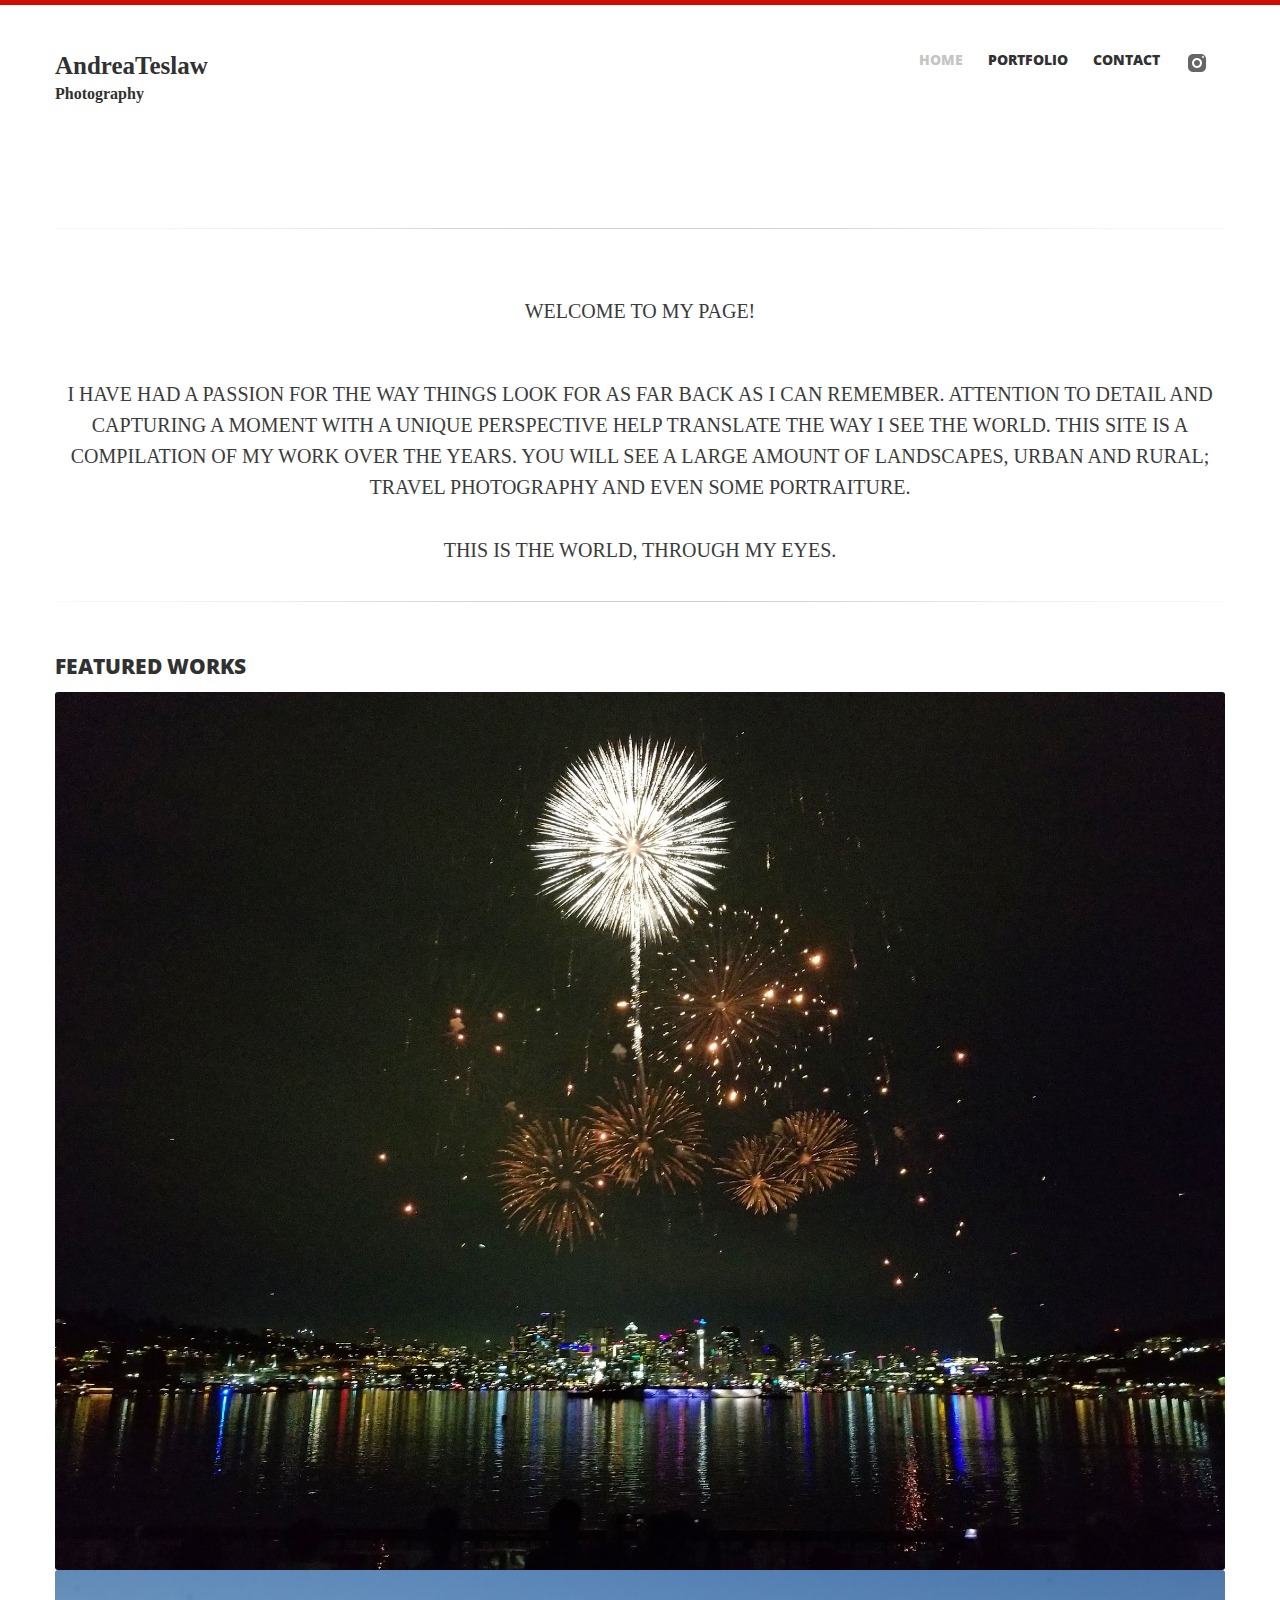
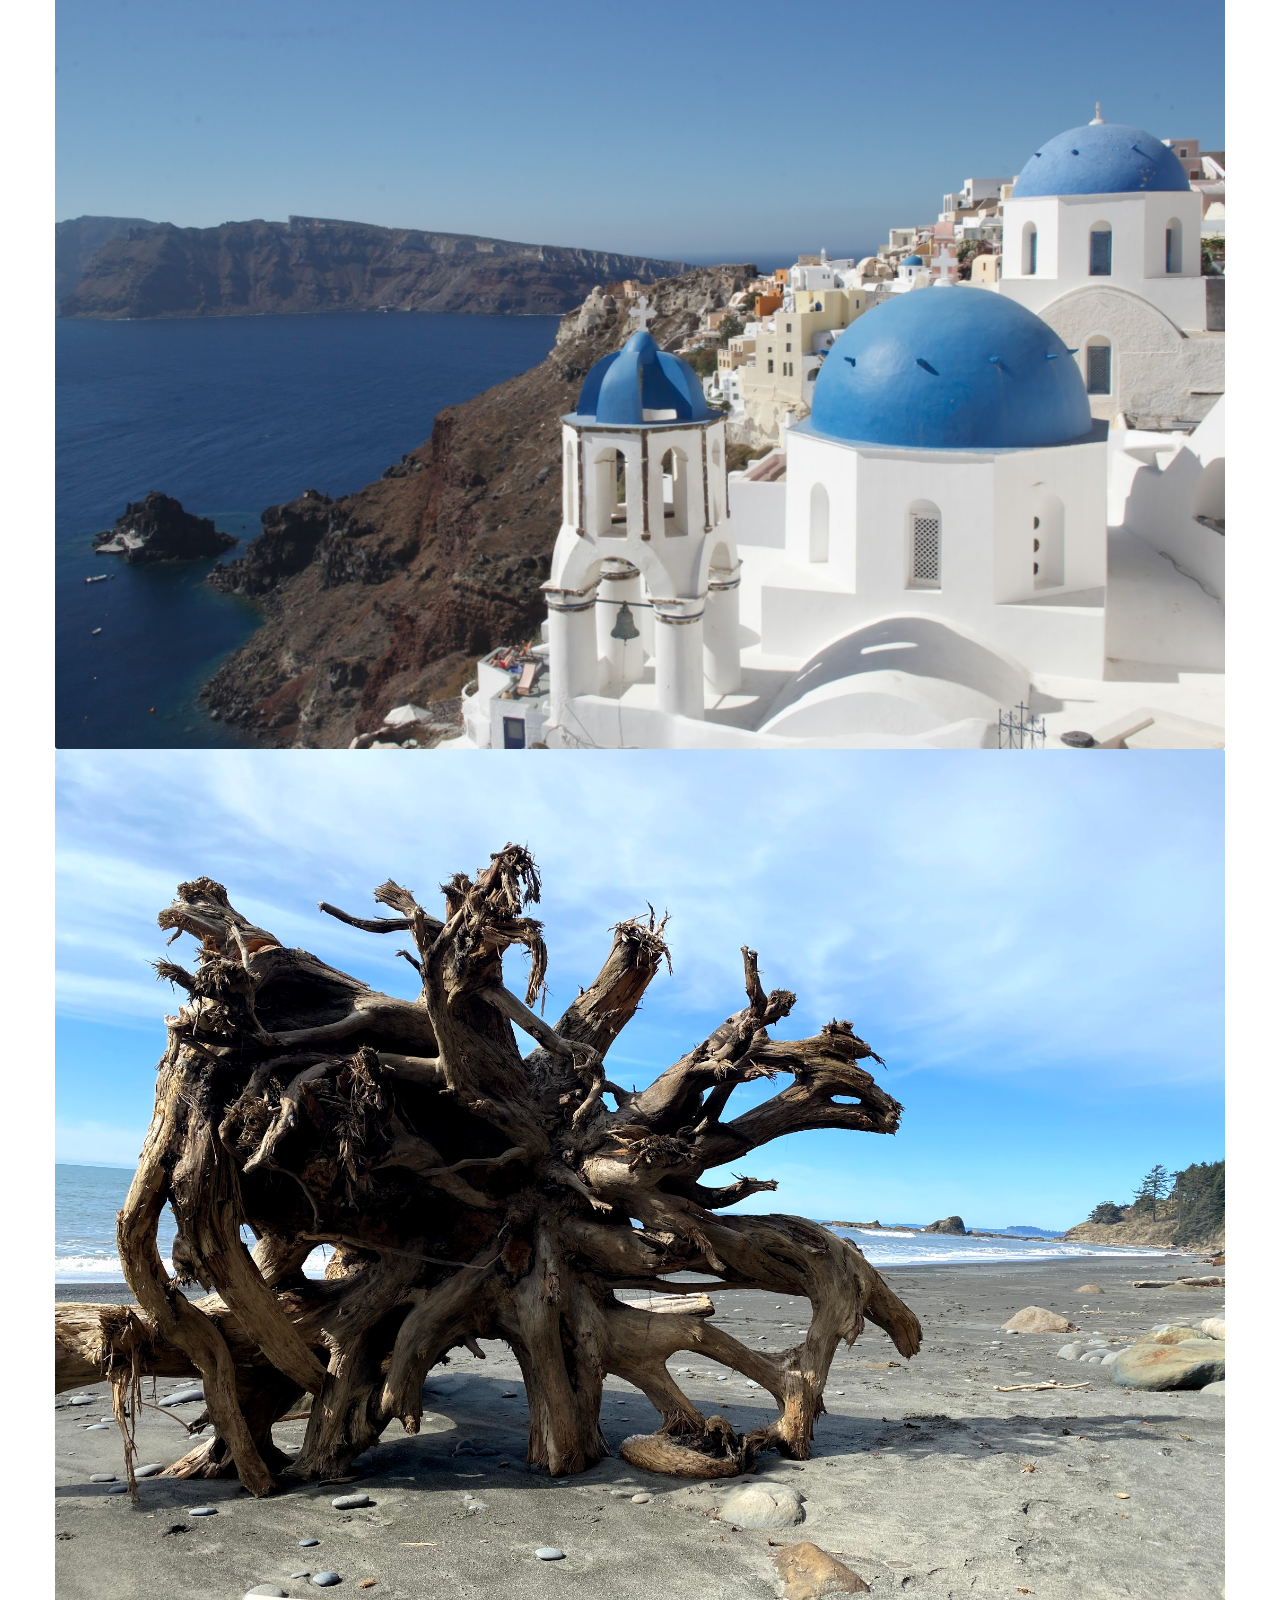
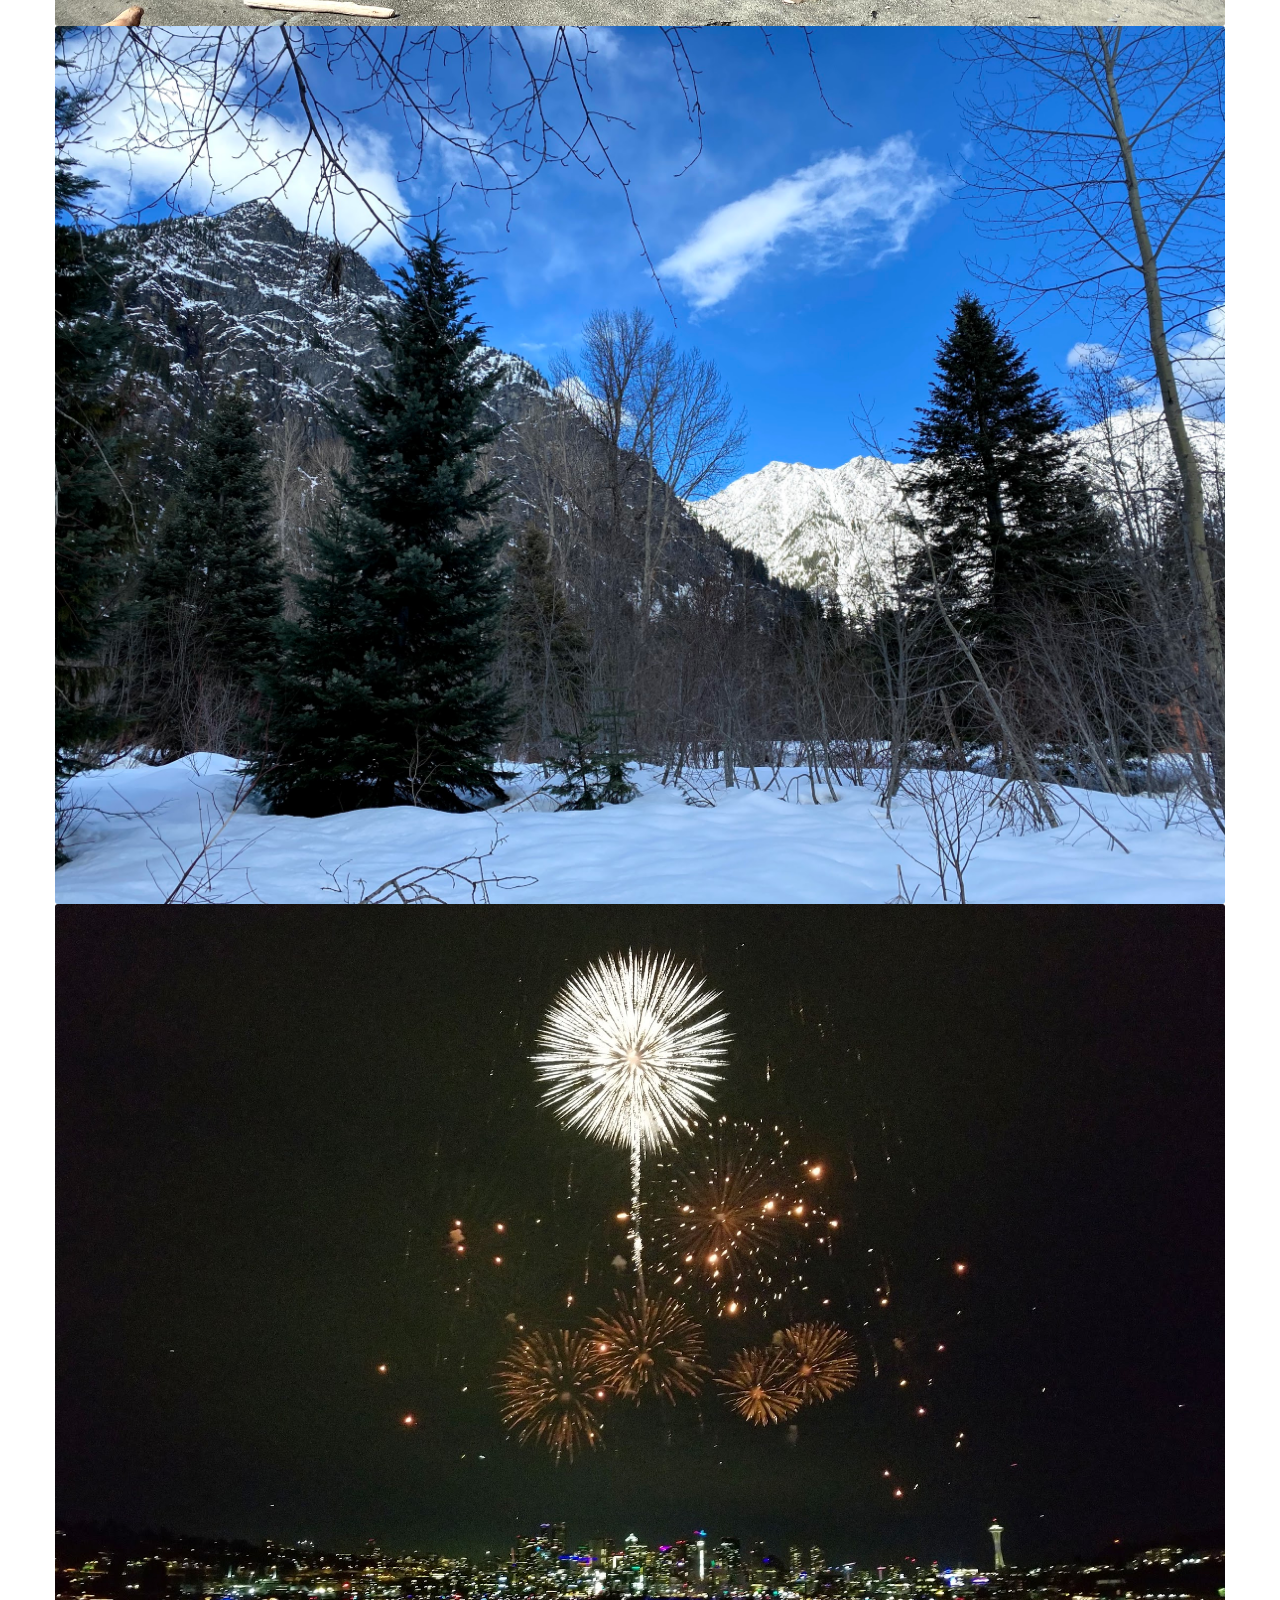
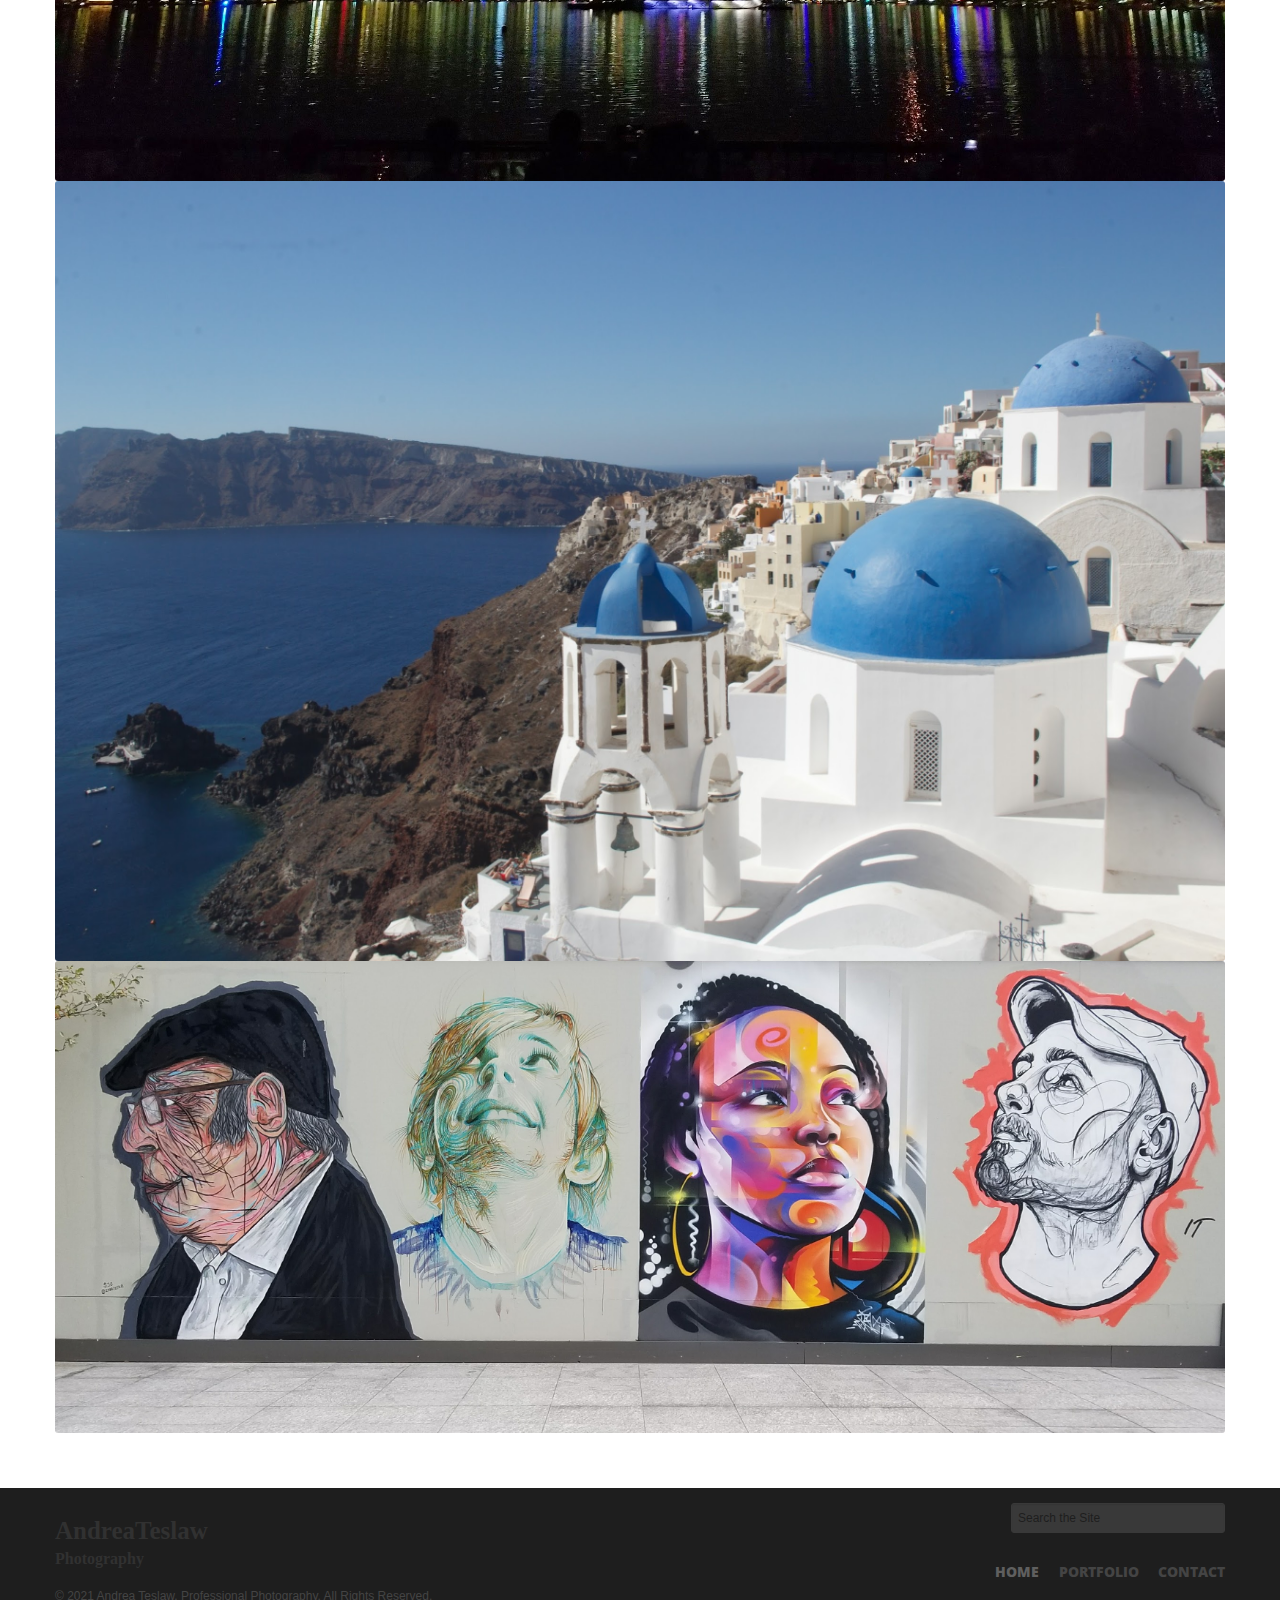
==== index.html @ 2e960d83 "first commit with code" ====
<!DOCTYPE html>
<html lang="en">
<head>
<meta charset="utf-8">
<title>AndreaTeslaw | professional photography</title>
<meta name="viewport" content="width=device-width, initial-scale=1.0">
<meta name="description" content="">
<meta name="author" content="">

<link href='http://fonts.googleapis.com/css?family=Open+Sans:400,600,700,800' rel='stylesheet' type='text/css'>

<link href="css/prettyPhoto.css" rel="stylesheet" type="text/css" />
<link rel="stylesheet" id="camera-css"  href="css/camera.css" type="text/css" media="all">
<link href="css/bootstrap.css" rel="stylesheet">
<link href="css/theme.css" rel="stylesheet">
<link rel="stylesheet" type="text/css" href="css/skins/tango/skin.css" />
<link href="css/bootstrap-responsive.css" rel="stylesheet">
</head>
<body>
	<!--header-->
    <div class="header">
    	<div class="wrap">
        	<div class="navbar navbar_ clearfix">
            	<div class="container">
                    <div class="row">
                        <div class="span4">
                        <div class="name"><a href="index.html"></a><h1>AndreaTeslaw</h1><h4>Photography</h4></div>                        
                        </div>
                        <div class="span8">
                            <div class="clear"></div>
                            <nav id="main_menu">
                                <div class="menu_wrap">
                                    <ul class="nav sf-menu">
                                            <li class="current"><a href="index.html">Home</a></li>
                                            <li><a href="portfolio.html">Portfolio</a></li>
                                            <li><a href="contact.html">Contact</a></li>
                                            <li><a href="https://www.instagram.com/amtezdre/" class="instagram"></a></li>
                                    </ul>
                                </div>
                            </nav>                            
                        </div>
                    </div>                
                </div>
            </div>
        </div>    
    </div>
    <!--//header-->    
    
    <!--page_container-->
    <div class="page_container">
        <!--slider-->
        <div id="main_slider">
            <div class="camera_wrap" id="camera_wrap_1">
                <div data-src="img/slider/bday-cabin-river.png"></div>
                <div data-src="img/slider/river-by-river.png"></div>
                <div data-src="img/slider/ruby-beach.jpeg"></div>  
                <div data-src="img/slider/mountain.jpeg"></div>
                <div data-src="img/slider/watersplash.jpeg"></div>                                      
            </div><!-- #camera_wrap_1 -->
            <div class="clear"></div>	
        </div>        
        <!--//slider-->
        
        <!--Welcome-->
        <div class="wrap block">
            <div class="container welcome_block">
            	<div class="welcome_line welcome_t"></div>
            	<span>Welcome to my page!</span><br><span>I have had a passion for the way things look for as far back as I can remember.
                Attention to detail and capturing a moment with a unique perspective help translate the way I see the world. 
                This site is a compilation of my work over the years.  
                You will see a large amount of landscapes, urban and rural; travel photography and even some portraiture.</span> <span>This is the world, through my eyes.</span>
                <div class="welcome_line welcome_b"></div>
            </div>
        </div>
        <!--//Welcome-->         
        
        <!--featured works-->
        <div class="wrap block carousel_block">
            <div class="container">
            	<h2 class="upper">featured works</h2>
            	<div class="row">
                    <div class="span12">
                        <ul id="mycarousel" class="jcarousel-skin-tango">
                            <li>
                            	<div class="hover_img">
                                	<a href="img/featured_works/4th.jpg" rel="prettyPhoto[portfolio1]"><img src="img/featured_works/4th.jpg" alt="" /><span class="portfolio_zoom1"></span></a>                                    
                                </div>
                            </li>
                            <li>
                            	<div class="hover_img">
                                	<a href="img/featured_works/greece.jpg" rel="prettyPhoto[portfolio1]"><img src="img/featured_works/greece.jpg" alt="" /><span class="portfolio_zoom1"></span></a>                                    
                                </div>
                            </li>
                            <li>
                                <div class="hover_img">
                                	<a href="img/featured_works/tree.jpg" rel="prettyPhoto[portfolio1]"><img src="img/featured_works/tree.jpg" alt="" /><span class="portfolio_zoom1"></span></a>                                    
                                </div>
                            </li> 
                            <li>
                                <div class="hover_img">
                                	<a href="img/featured_works/winter-cabin.jpg" rel="prettyPhoto[portfolio1]"><img src="img/featured_works/winter-cabin.jpg" alt="" /><span class="portfolio_zoom1"></span></a>                                    
                                </div>
                            </li>
                            <li>
                            	<div class="hover_img">
                                	<a href="img/featured_works/4th.jpg" rel="prettyPhoto[portfolio1]"><img src="img/featured_works/4th.jpg" alt="" /><span class="portfolio_zoom1"></span></a>                                    
                                </div>
                            </li>
                            <li>
                            	<div class="hover_img">
                                	<a href="img/featured_works/greece.jpg" rel="prettyPhoto[portfolio1]"><img src="img/featured_works/greece.jpg" alt="" /><span class="portfolio_zoom1"></span></a>                                    
                                </div>
                            </li> 
                            <li>
                            	<div class="hover_img">
                                	<a href="img/featured_works/streetart1.jpeg" rel="prettyPhoto[portfolio1]"><img src="img/featured_works/streetart1.jpeg" alt="" /><span class="portfolio_zoom1"></span></a>                                    
                                </div>
                            </li>                                                      
                        </ul>                         
                    </div>                
                </div>                
            </div>
        </div>        
        <!--//featured works-->
        
    </div>
    <!--//page_container-->
    
    <!--footer-->
        <div class="footer_bottom">
            <div class="wrap">
            	<div class="container">
                	<div class="row">
                		<div class="span5">
                        	<div class="name"><a href="index.html"><img src="#" alt="" /></a><h1>AndreaTeslaw</h1><h4>Photography</h4></div>    
                        	<div class="copyright">&copy; 2021 Andrea Teslaw. Professional Photography. All Rights Reserved.</div>                        
                        </div>
                        <div class="span7">
                        	<div class="foot_right_block">
                            	<div class="fright">
                                	<form action="#" method="post">
                                        <input class="inp_search" name="name" type="text" value="Search the Site" onfocus="if (this.value == 'Search the Site') this.value = '';" onblur="if (this.value == '') this.value = 'Search the Site';" />                                        
                                    </form>
                                </div>
                                <div class="follow_us">
                                	<ul>
                                        <li><a href="https://www.instagram.com/amtezdre/" class="instagram"></a></li>
                                    </ul>
                                </div>
                                <div class="clear"></div>
                            
                            	<div class="clear"></div>
                            	<div class="foot_menu">
                            		<ul>
                                        <li><a href="index.html" class="current">Home</a></li>
                                        <li><a href="#portfolio.html">Portfolio</a></li>
                                        <li><a href="contact.html">Contact</a></li>
                                    </ul>
                            	</div>
                            </div>                            
                        </div>
                    </div>	
                </div>
            </div>
        </div>
    <!--//footer-->    

	<script src="http://ajax.googleapis.com/ajax/libs/jquery/1.8.2/jquery.min.js"></script>
    <script type="text/javascript" src="js/jquery.easing.1.3.js"></script>
    <script type="text/javascript" src="js/jquery.mobile.customized.min.js"></script>
    <script type="text/javascript" src="js/camera.js"></script>
    <script src="js/bootstrap.js"></script>
    <script src="js/superfish.js"></script>
    <script type="text/javascript" src="js/jquery.prettyPhoto.js"></script>
    <script type="text/javascript" src="js/jquery.jcarousel.js"></script>
    <script type="text/javascript" src="js/myscript.js"></script>
    <script type="text/javascript">
		$(document).ready(function(){	
			//Slider
			$('#camera_wrap_1').camera();
			
			//Featured works
			$('#mycarousel').jcarousel();													
		});		
	</script>
</body>
</html>
---- css/prettyPhoto.css ----
div.pp_default .pp_top,div.pp_default .pp_top .pp_middle,div.pp_default .pp_top .pp_left,div.pp_default .pp_top .pp_right,div.pp_default .pp_bottom,div.pp_default .pp_bottom .pp_left,div.pp_default .pp_bottom .pp_middle,div.pp_default .pp_bottom .pp_right{height:13px}
div.pp_default .pp_top .pp_left{background:url(../img/prettyPhoto/default/sprite.png) -78px -93px no-repeat}
div.pp_default .pp_top .pp_middle{background:url(../img/prettyPhoto/default/sprite_x.png) top left repeat-x}
div.pp_default .pp_top .pp_right{background:url(../img/prettyPhoto/default/sprite.png) -112px -93px no-repeat}
div.pp_default .pp_content .ppt{color:#f8f8f8}
div.pp_default .pp_content_container .pp_left{background:url(../img/prettyPhoto/default/sprite_y.png) -7px 0 repeat-y;padding-left:13px}
div.pp_default .pp_content_container .pp_right{background:url(../img/prettyPhoto/default/sprite_y.png) top right repeat-y;padding-right:13px}
div.pp_default .pp_next:hover{background:url(../img/prettyPhoto/default/sprite_next.png) center right no-repeat;cursor:pointer}
div.pp_default .pp_previous:hover{background:url(../img/prettyPhoto/default/sprite_prev.png) center left no-repeat;cursor:pointer}
div.pp_default .pp_expand{background:url(../img/prettyPhoto/default/sprite.png) 0 -29px no-repeat;cursor:pointer;width:28px;height:28px}
div.pp_default .pp_expand:hover{background:url(../img/prettyPhoto/default/sprite.png) 0 -56px no-repeat;cursor:pointer}
div.pp_default .pp_contract{background:url(../img/prettyPhoto/default/sprite.png) 0 -84px no-repeat;cursor:pointer;width:28px;height:28px}
div.pp_default .pp_contract:hover{background:url(../img/prettyPhoto/default/sprite.png) 0 -113px no-repeat;cursor:pointer}
div.pp_default .pp_close{width:30px;height:30px;background:url(../img/prettyPhoto/default/sprite.png) 2px 1px no-repeat;cursor:pointer}
div.pp_default .pp_gallery ul li a{background:url(../img/prettyPhoto/default/default_thumb.png) center center #f8f8f8;border:1px solid #aaa}
/* div.pp_default .pp_social{margin-top:7px} */
div.pp_default .pp_gallery a.pp_arrow_previous,div.pp_default .pp_gallery a.pp_arrow_next{position:static;left:auto}
div.pp_default .pp_nav .pp_play,div.pp_default .pp_nav .pp_pause{background:url(../img/prettyPhoto/default/sprite.png) -51px 1px no-repeat;height:30px;width:30px}
div.pp_default .pp_nav .pp_pause{background-position:-51px -29px}
div.pp_default a.pp_arrow_previous,div.pp_default a.pp_arrow_next{background:url(../img/prettyPhoto/default/sprite.png) -31px -3px no-repeat;height:20px;width:20px;margin:4px 0 0}
div.pp_default a.pp_arrow_next{left:52px;background-position:-82px -3px}
div.pp_default .pp_content_container .pp_details{margin-top:5px}
div.pp_default .pp_nav{clear:none;height:30px;width:110px;position:relative}
div.pp_default .pp_nav .currentTextHolder{font-family:Georgia;font-style:italic;color:#999;font-size:11px;left:75px;line-height:25px;position:absolute;top:2px;margin:0;padding:0 0 0 10px}
div.pp_default .pp_close:hover,div.pp_default .pp_nav .pp_play:hover,div.pp_default .pp_nav .pp_pause:hover,div.pp_default .pp_arrow_next:hover,div.pp_default .pp_arrow_previous:hover{opacity:0.7}
div.pp_default .pp_description{font-size:11px;font-weight:700;line-height:14px;margin:5px 50px 5px 0}
div.pp_default .pp_bottom .pp_left{background:url(../img/prettyPhoto/default/sprite.png) -78px -127px no-repeat}
div.pp_default .pp_bottom .pp_middle{background:url(../img/prettyPhoto/default/sprite_x.png) bottom left repeat-x}
div.pp_default .pp_bottom .pp_right{background:url(../img/prettyPhoto/default/sprite.png) -112px -127px no-repeat}
div.pp_default .pp_loaderIcon{background:url(../img/prettyPhoto/default/loader.gif) center center no-repeat}
div.light_rounded .pp_top .pp_left{background:url(../img/prettyPhoto/light_rounded/sprite.png) -88px -53px no-repeat}
div.light_rounded .pp_top .pp_right{background:url(../img/prettyPhoto/light_rounded/sprite.png) -110px -53px no-repeat}
div.light_rounded .pp_next:hover{background:url(../img/prettyPhoto/light_rounded/btnNext.png) center right no-repeat;cursor:pointer}
div.light_rounded .pp_previous:hover{background:url(../img/prettyPhoto/light_rounded/btnPrevious.png) center left no-repeat;cursor:pointer}
div.light_rounded .pp_expand{background:url(../img/prettyPhoto/light_rounded/sprite.png) -31px -26px no-repeat;cursor:pointer}
div.light_rounded .pp_expand:hover{background:url(../img/prettyPhoto/light_rounded/sprite.png) -31px -47px no-repeat;cursor:pointer}
div.light_rounded .pp_contract{background:url(../img/prettyPhoto/light_rounded/sprite.png) 0 -26px no-repeat;cursor:pointer}
div.light_rounded .pp_contract:hover{background:url(../img/prettyPhoto/light_rounded/sprite.png) 0 -47px no-repeat;cursor:pointer}
div.light_rounded .pp_close{width:75px;height:22px;background:url(../img/prettyPhoto/light_rounded/sprite.png) -1px -1px no-repeat;cursor:pointer}
div.light_rounded .pp_nav .pp_play{background:url(../img/prettyPhoto/light_rounded/sprite.png) -1px -100px no-repeat;height:15px;width:14px}
div.light_rounded .pp_nav .pp_pause{background:url(../img/prettyPhoto/light_rounded/sprite.png) -24px -100px no-repeat;height:15px;width:14px}
div.light_rounded .pp_arrow_previous{background:url(../img/prettyPhoto/light_rounded/sprite.png) 0 -71px no-repeat}
div.light_rounded .pp_arrow_next{background:url(../img/prettyPhoto/light_rounded/sprite.png) -22px -71px no-repeat}
div.light_rounded .pp_bottom .pp_left{background:url(../img/prettyPhoto/light_rounded/sprite.png) -88px -80px no-repeat}
div.light_rounded .pp_bottom .pp_right{background:url(../img/prettyPhoto/light_rounded/sprite.png) -110px -80px no-repeat}
div.dark_rounded .pp_top .pp_left{background:url(../img/prettyPhoto/dark_rounded/sprite.png) -88px -53px no-repeat}
div.dark_rounded .pp_top .pp_right{background:url(../img/prettyPhoto/dark_rounded/sprite.png) -110px -53px no-repeat}
div.dark_rounded .pp_content_container .pp_left{background:url(../img/prettyPhoto/dark_rounded/contentPattern.png) top left repeat-y}
div.dark_rounded .pp_content_container .pp_right{background:url(../img/prettyPhoto/dark_rounded/contentPattern.png) top right repeat-y}
div.dark_rounded .pp_next:hover{background:url(../img/prettyPhoto/dark_rounded/btnNext.png) center right no-repeat;cursor:pointer}
div.dark_rounded .pp_previous:hover{background:url(../img/prettyPhoto/dark_rounded/btnPrevious.png) center left no-repeat;cursor:pointer}
div.dark_rounded .pp_expand{background:url(../img/prettyPhoto/dark_rounded/sprite.png) -31px -26px no-repeat;cursor:pointer}
div.dark_rounded .pp_expand:hover{background:url(../img/prettyPhoto/dark_rounded/sprite.png) -31px -47px no-repeat;cursor:pointer}
div.dark_rounded .pp_contract{background:url(../img/prettyPhoto/dark_rounded/sprite.png) 0 -26px no-repeat;cursor:pointer}
div.dark_rounded .pp_contract:hover{background:url(../img/prettyPhoto/dark_rounded/sprite.png) 0 -47px no-repeat;cursor:pointer}
div.dark_rounded .pp_close{width:75px;height:22px;background:url(../img/prettyPhoto/dark_rounded/sprite.png) -1px -1px no-repeat;cursor:pointer}
div.dark_rounded .pp_description{margin-right:85px;color:#fff}
div.dark_rounded .pp_nav .pp_play{background:url(../img/prettyPhoto/dark_rounded/sprite.png) -1px -100px no-repeat;height:15px;width:14px}
div.dark_rounded .pp_nav .pp_pause{background:url(../img/prettyPhoto/dark_rounded/sprite.png) -24px -100px no-repeat;height:15px;width:14px}
div.dark_rounded .pp_arrow_previous{background:url(../img/prettyPhoto/dark_rounded/sprite.png) 0 -71px no-repeat}
div.dark_rounded .pp_arrow_next{background:url(../img/prettyPhoto/dark_rounded/sprite.png) -22px -71px no-repeat}
div.dark_rounded .pp_bottom .pp_left{background:url(../img/prettyPhoto/dark_rounded/sprite.png) -88px -80px no-repeat}
div.dark_rounded .pp_bottom .pp_right{background:url(../img/prettyPhoto/dark_rounded/sprite.png) -110px -80px no-repeat}
div.dark_rounded .pp_loaderIcon{background:url(../img/prettyPhoto/dark_rounded/loader.gif) center center no-repeat}
div.dark_square .pp_left,div.dark_square .pp_middle,div.dark_square .pp_right,div.dark_square .pp_content{background:#000}
div.dark_square .pp_description{color:#fff;margin:0 85px 0 0}
div.dark_square .pp_loaderIcon{background:url(../img/prettyPhoto/dark_square/loader.gif) center center no-repeat}
div.dark_square .pp_expand{background:url(../img/prettyPhoto/dark_square/sprite.png) -31px -26px no-repeat;cursor:pointer}
div.dark_square .pp_expand:hover{background:url(../img/prettyPhoto/dark_square/sprite.png) -31px -47px no-repeat;cursor:pointer}
div.dark_square .pp_contract{background:url(../img/prettyPhoto/dark_square/sprite.png) 0 -26px no-repeat;cursor:pointer}
div.dark_square .pp_contract:hover{background:url(../img/prettyPhoto/dark_square/sprite.png) 0 -47px no-repeat;cursor:pointer}
div.dark_square .pp_close{width:75px;height:22px;background:url(../img/prettyPhoto/dark_square/sprite.png) -1px -1px no-repeat;cursor:pointer}
div.dark_square .pp_nav{clear:none}
div.dark_square .pp_nav .pp_play{background:url(../img/prettyPhoto/dark_square/sprite.png) -1px -100px no-repeat;height:15px;width:14px}
div.dark_square .pp_nav .pp_pause{background:url(../img/prettyPhoto/dark_square/sprite.png) -24px -100px no-repeat;height:15px;width:14px}
div.dark_square .pp_arrow_previous{background:url(../img/prettyPhoto/dark_square/sprite.png) 0 -71px no-repeat}
div.dark_square .pp_arrow_next{background:url(../img/prettyPhoto/dark_square/sprite.png) -22px -71px no-repeat}
div.dark_square .pp_next:hover{background:url(../img/prettyPhoto/dark_square/btnNext.png) center right no-repeat;cursor:pointer}
div.dark_square .pp_previous:hover{background:url(../img/prettyPhoto/dark_square/btnPrevious.png) center left no-repeat;cursor:pointer}
div.light_square .pp_expand{background:url(../img/prettyPhoto/light_square/sprite.png) -31px -26px no-repeat;cursor:pointer}
div.light_square .pp_expand:hover{background:url(../img/prettyPhoto/light_square/sprite.png) -31px -47px no-repeat;cursor:pointer}
div.light_square .pp_contract{background:url(../img/prettyPhoto/light_square/sprite.png) 0 -26px no-repeat;cursor:pointer}
div.light_square .pp_contract:hover{background:url(../img/prettyPhoto/light_square/sprite.png) 0 -47px no-repeat;cursor:pointer}
div.light_square .pp_close{width:75px;height:22px;background:url(../img/prettyPhoto/light_square/sprite.png) -1px -1px no-repeat;cursor:pointer}
div.light_square .pp_nav .pp_play{background:url(../img/prettyPhoto/light_square/sprite.png) -1px -100px no-repeat;height:15px;width:14px}
div.light_square .pp_nav .pp_pause{background:url(../img/prettyPhoto/light_square/sprite.png) -24px -100px no-repeat;height:15px;width:14px}
div.light_square .pp_arrow_previous{background:url(../img/prettyPhoto/light_square/sprite.png) 0 -71px no-repeat}
div.light_square .pp_arrow_next{background:url(../img/prettyPhoto/light_square/sprite.png) -22px -71px no-repeat}
div.light_square .pp_next:hover{background:url(../img/prettyPhoto/light_square/btnNext.png) center right no-repeat;cursor:pointer}
div.light_square .pp_previous:hover{background:url(../img/prettyPhoto/light_square/btnPrevious.png) center left no-repeat;cursor:pointer}
/* div.facebook .pp_top .pp_left{background:url(../img/prettyPhoto/facebook/sprite.png) -88px -53px no-repeat}
div.facebook .pp_top .pp_middle{background:url(../img/prettyPhoto/facebook/contentPatternTop.png) top left repeat-x}
div.facebook .pp_top .pp_right{background:url(../img/prettyPhoto/facebook/sprite.png) -110px -53px no-repeat}
div.facebook .pp_content_container .pp_left{background:url(../img/prettyPhoto/facebook/contentPatternLeft.png) top left repeat-y}
div.facebook .pp_content_container .pp_right{background:url(../img/prettyPhoto/facebook/contentPatternRight.png) top right repeat-y}
div.facebook .pp_expand{background:url(../img/prettyPhoto/facebook/sprite.png) -31px -26px no-repeat;cursor:pointer}
div.facebook .pp_expand:hover{background:url(../img/prettyPhoto/facebook/sprite.png) -31px -47px no-repeat;cursor:pointer}
div.facebook .pp_contract{background:url(../img/prettyPhoto/facebook/sprite.png) 0 -26px no-repeat;cursor:pointer}
div.facebook .pp_contract:hover{background:url(../img/prettyPhoto/facebook/sprite.png) 0 -47px no-repeat;cursor:pointer}
div.facebook .pp_close{width:22px;height:22px;background:url(../img/prettyPhoto/facebook/sprite.png) -1px -1px no-repeat;cursor:pointer}
div.facebook .pp_description{margin:0 37px 0 0}
div.facebook .pp_loaderIcon{background:url(../img/prettyPhoto/facebook/loader.gif) center center no-repeat}
div.facebook .pp_arrow_previous{background:url(../img/prettyPhoto/facebook/sprite.png) 0 -71px no-repeat;height:22px;margin-top:0;width:22px}
div.facebook .pp_arrow_previous.disabled{background-position:0 -96px;cursor:default}
div.facebook .pp_arrow_next{background:url(../img/prettyPhoto/facebook/sprite.png) -32px -71px no-repeat;height:22px;margin-top:0;width:22px}
div.facebook .pp_arrow_next.disabled{background-position:-32px -96px;cursor:default}
div.facebook .pp_nav{margin-top:0}
div.facebook .pp_nav p{font-size:15px;padding:0 3px 0 4px}
div.facebook .pp_nav .pp_play{background:url(../img/prettyPhoto/facebook/sprite.png) -1px -123px no-repeat;height:22px;width:22px}
div.facebook .pp_nav .pp_pause{background:url(../img/prettyPhoto/facebook/sprite.png) -32px -123px no-repeat;height:22px;width:22px}
div.facebook .pp_next:hover{background:url(../img/prettyPhoto/facebook/btnNext.png) center right no-repeat;cursor:pointer}
div.facebook .pp_previous:hover{background:url(../img/prettyPhoto/facebook/btnPrevious.png) center left no-repeat;cursor:pointer}
div.facebook .pp_bottom .pp_left{background:url(../img/prettyPhoto/facebook/sprite.png) -88px -80px no-repeat}
div.facebook .pp_bottom .pp_middle{background:url(../img/prettyPhoto/facebook/contentPatternBottom.png) top left repeat-x}
div.facebook .pp_bottom .pp_right{background:url(../img/prettyPhoto/facebook/sprite.png) -110px -80px no-repeat} */
div.pp_pic_holder a:focus{outline:none}
div.pp_overlay{background:#000;display:none;left:0;position:absolute;top:0;width:100%;z-index:9500}
div.pp_pic_holder{display:none;position:absolute;width:100px;z-index:10000}
.pp_content{height:40px;min-width:40px}
* html .pp_content{width:40px}
.pp_content_container{position:relative;text-align:left;width:100%}
.pp_content_container .pp_left{padding-left:20px}
.pp_content_container .pp_right{padding-right:20px}
.pp_content_container .pp_details{float:left;margin:10px 0 2px}
.pp_description{display:none;margin:0}
/* .pp_social{float:left;margin:0} */
/* .pp_social .facebook{float:left;margin-left:5px;width:55px;overflow:hidden}
.pp_social .twitter{float:left} */
.pp_nav{clear:right;float:left;margin:3px 10px 0 0}
.pp_nav p{float:left;white-space:nowrap;margin:2px 4px}
.pp_nav .pp_play,.pp_nav .pp_pause{float:left;margin-right:4px;text-indent:-10000px}
a.pp_arrow_previous,a.pp_arrow_next{display:block;float:left;height:15px;margin-top:3px;overflow:hidden;text-indent:-10000px;width:14px}
.pp_hoverContainer{position:absolute;top:0;width:100%;z-index:2000}
.pp_gallery{display:none;left:50%;margin-top:-50px;position:absolute;z-index:10000}
.pp_gallery div{float:left;overflow:hidden;position:relative}
.pp_gallery ul{float:left;height:35px;position:relative;white-space:nowrap;margin:0 0 0 5px;padding:0}
.pp_gallery ul a{border:1px rgba(0,0,0,0.5) solid;display:block;float:left;height:33px;overflow:hidden}
.pp_gallery ul a img{border:0}
.pp_gallery li{display:block;float:left;margin:0 5px 0 0;padding:0}
/* .pp_gallery li.default a{background:url(../img/prettyPhoto/facebook/default_thumbnail.gif) 0 0 no-repeat;display:block;height:33px;width:50px} */
.pp_gallery .pp_arrow_previous,.pp_gallery .pp_arrow_next{margin-top:7px!important}
a.pp_next{background:url(../img/prettyPhoto/light_rounded/btnNext.png) 10000px 10000px no-repeat;display:block;float:right;height:100%;text-indent:-10000px;width:49%}
a.pp_previous{background:url(../img/prettyPhoto/light_rounded/btnNext.png) 10000px 10000px no-repeat;display:block;float:left;height:100%;text-indent:-10000px;width:49%}
a.pp_expand,a.pp_contract{cursor:pointer;display:none;height:20px;position:absolute;right:30px;text-indent:-10000px;top:10px;width:20px;z-index:20000}
a.pp_close{position:absolute;right:0;top:0;display:block;line-height:22px;text-indent:-10000px}
.pp_loaderIcon{display:block;height:24px;left:50%;position:absolute;top:50%;width:24px;margin:-12px 0 0 -12px}
#pp_full_res{line-height:1!important}
#pp_full_res .pp_inline{text-align:left}
#pp_full_res .pp_inline p{margin:0 0 15px}
div.ppt{color:#fff;display:none;font-size:17px;z-index:9999;margin:0 0 5px 15px}
div.pp_default .pp_content,div.light_rounded .pp_content{background-color:#fff}
div.pp_default #pp_full_res .pp_inline,div.light_rounded .pp_content .ppt,div.light_rounded #pp_full_res .pp_inline,div.light_square .pp_content .ppt,div.light_square #pp_full_res .pp_inline,div.facebook .pp_content .ppt,div.facebook #pp_full_res .pp_inline{color:#000}
div.pp_default .pp_gallery ul li a:hover,div.pp_default .pp_gallery ul li.selected a,.pp_gallery ul a:hover,.pp_gallery li.selected a{border-color:#fff}
div.pp_default .pp_details,div.light_rounded .pp_details,div.dark_rounded .pp_details,div.dark_square .pp_details,div.light_square .pp_details,div.facebook .pp_details{position:relative}
div.light_rounded .pp_top .pp_middle,div.light_rounded .pp_content_container .pp_left,div.light_rounded .pp_content_container .pp_right,div.light_rounded .pp_bottom .pp_middle,div.light_square .pp_left,div.light_square .pp_middle,div.light_square .pp_right,div.light_square .pp_content,div.facebook .pp_content{background:#fff}
div.light_rounded .pp_description,div.light_square .pp_description{margin-right:85px}
div.light_rounded .pp_gallery a.pp_arrow_previous,div.light_rounded .pp_gallery a.pp_arrow_next,div.dark_rounded .pp_gallery a.pp_arrow_previous,div.dark_rounded .pp_gallery a.pp_arrow_next,div.dark_square .pp_gallery a.pp_arrow_previous,div.dark_square .pp_gallery a.pp_arrow_next,div.light_square .pp_gallery a.pp_arrow_previous,div.light_square .pp_gallery a.pp_arrow_next{margin-top:12px!important}
div.light_rounded .pp_arrow_previous.disabled,div.dark_rounded .pp_arrow_previous.disabled,div.dark_square .pp_arrow_previous.disabled,div.light_square .pp_arrow_previous.disabled{background-position:0 -87px;cursor:default}
div.light_rounded .pp_arrow_next.disabled,div.dark_rounded .pp_arrow_next.disabled,div.dark_square .pp_arrow_next.disabled,div.light_square .pp_arrow_next.disabled{background-position:-22px -87px;cursor:default}
div.light_rounded .pp_loaderIcon,div.light_square .pp_loaderIcon{background:url(../img/prettyPhoto/light_rounded/loader.gif) center center no-repeat}
div.dark_rounded .pp_top .pp_middle,div.dark_rounded .pp_content,div.dark_rounded .pp_bottom .pp_middle{background:url(../img/prettyPhoto/dark_rounded/contentPattern.png) top left repeat}
div.dark_rounded .currentTextHolder,div.dark_square .currentTextHolder{color:#c4c4c4}
div.dark_rounded #pp_full_res .pp_inline,div.dark_square #pp_full_res .pp_inline{color:#fff}
.pp_top,.pp_bottom{height:20px;position:relative}
* html .pp_top,* html .pp_bottom{padding:0 20px}
.pp_top .pp_left,.pp_bottom .pp_left{height:20px;left:0;position:absolute;width:20px}
.pp_top .pp_middle,.pp_bottom .pp_middle{height:20px;left:20px;position:absolute;right:20px}
* html .pp_top .pp_middle,* html .pp_bottom .pp_middle{left:0;position:static}
.pp_top .pp_right,.pp_bottom .pp_right{height:20px;left:auto;position:absolute;right:0;top:0;width:20px}
.pp_fade,.pp_gallery li.default a img{display:none}
---- css/camera.css ----
/**************************
*
*	GENERAL
*
**************************/
.camera_wrap a, .camera_wrap img, 
.camera_wrap ol, .camera_wrap ul, .camera_wrap li,
.camera_wrap table, .camera_wrap tbody, .camera_wrap tfoot, .camera_wrap thead, .camera_wrap tr, .camera_wrap th, .camera_wrap td
.camera_thumbs_wrap a, .camera_thumbs_wrap img, 
.camera_thumbs_wrap ol, .camera_thumbs_wrap ul, .camera_thumbs_wrap li,
.camera_thumbs_wrap table, .camera_thumbs_wrap tbody, .camera_thumbs_wrap tfoot, .camera_thumbs_wrap thead, .camera_thumbs_wrap tr, .camera_thumbs_wrap th, .camera_thumbs_wrap td {
	background: none;
	border: 0;
	font: inherit;
	font-size: 100%;
	margin: 0;
	padding: 0;
	vertical-align: baseline;
	list-style: none
}
.camera_wrap {
	display: none;
	float: left;
	position: relative;
	z-index: 0;
}
.camera_wrap img {max-width: none!important;
}
.camera_fakehover {
	height: 100%;
	min-height: 60px;
	position: relative;
	width: 100%;
	z-index: 1;
	background:#607a89;
}
.camera_wrap {
	width: 100%;
}
.camera_src {
	display: none;
}
.cameraCont, .cameraContents {
	height: 100%;
	position: relative;
	width: 100%;
	z-index: 1;
}
.cameraSlide {
	bottom: 0;
	left: 0;
	position: absolute;
	right: 0;
	top: 0;
	width: 100%;
}
.cameraContent {
	bottom: 0;
	display: none;
	left: 0;
	position: absolute;
	right: 0;
	top: 0;
	width: 100%;
}
.camera_target {
	bottom: 0;
	height: 100%;
	left: 0;
	overflow: hidden;
	position: absolute;
	right: 0;
	text-align: left;
	top: 0;
	width: 100%;
	z-index: 0;
}
.camera_overlayer {
	bottom: 0;
	height: 100%;
	left: 0;
	overflow: hidden;
	position: absolute;
	right: 0;
	top: 0;
	width: 100%;
	z-index: 0;
}
.camera_target_content {
	bottom: 0;
	left: 0;
	overflow: hidden;
	position: absolute;
	right: 0;
	top: 0;
	z-index: 2;
}
.camera_target_content .camera_link {
	display: block;
	height: 100%;
	text-decoration: none;
}
.camera_loader {
	overflow: hidden;
	position: absolute;
	z-index: 3;
}
.camera_bar {
	bottom: 0;
	left: 0;
	overflow: hidden;
	position: absolute;
	right: 0;
	top: 0;
	z-index: 3;
}
.camera_thumbs_wrap.camera_left .camera_bar, .camera_thumbs_wrap.camera_right .camera_bar {
	height: 100%;
	position: absolute;
	width: auto;
}
.camera_thumbs_wrap.camera_bottom .camera_bar, .camera_thumbs_wrap.camera_top .camera_bar {
	height: auto;
	position: absolute;
	width: 100%;
}
.camera_nav_cont {
	height: 65px;
	overflow: hidden;
	position: absolute;
	right: 9px;
	top: 15px;
	width: 120px;
	z-index: 4;
}
.camerarelative {
	overflow: hidden;
	position: relative;
}
.imgFake {
	cursor: pointer;
}
.camera_prevThumbs {
}
.camera_prevThumbs div {
}
.camera_nextThumbs {
}
.camera_nextThumbs div {
}
.camera_command_wrap .hideNav {
	display: none;
}
.camera_command_wrap {
	left: 0;
	position: relative;
	right:0;
	z-index: 4;
}
.camera_wrap .camera_pag .camera_pag_ul {display:none;
}
.camera_commands {display:none;
}
.camera_prev, .camera_next {
	cursor: pointer;
	height: 44px;
	position: absolute;
	top: 50%;
	margin-top:-22px;
	width: 25px;
	z-index: 50;
	display:block !important; 
	
}
.camera_prev {left: 15%;
}
.camera_prev > span {
	background-position:0 0;
	display: block;
	height: 44px;
	width: 25px;
}
.camera_next {
	right: 15%;
}
.camera_prev > span, .camera_next > span {
	background: url(../img/slider_nav.png);
	background-repeat:no-repeat;
}
.camera_next > span {
	background-position:-25px 0;
	display: block;
	height: 44px;
	width: 25px;
}
.camera_next > span:hover {	background-position:-25px -44px;
}
.camera_prev > span:hover {	background-position:0 -44px;
}
.camera_clear {
	display: block;
	clear: both;
}
.showIt {display: none;
}
.camera_clear {
	clear: both;
	display: block;
	height: 1px;
	margin: 0;
	font-size:0;
	position: relative;
}
.camera_caption {display:none;
}
---- css/theme.css ----
a, input, select, textarea {outline:none !important;
}
body { overflow-x:hidden;
}
.font {
	font-family: 'Open Sans', sans-serif;
	font-weight:400; /*Normal*/
	font-weight:600; /*Semi-Bold*/
	font-weight:700; /*Bold*/
	font-weight:800; /*Extra-Bold*/	
}
.header {
	padding:36px 0 21px 0;
	background:#fff;
	border-top:5px #d00b01 solid;
}
.fleft {float:left;
}
.fright {float:right;
}
.clear {
	height:0;
	clear:both;
	font-size:0;
}
img {
	outline:0;
	vertical-align:top;
}
.name {padding-bottom:6px;
}
.name h1 {max-width:100%;
	font-family: fantasy;
	margin-bottom: 0px;
}

.name h4 {max-width:100%;
	font-family: fantasy;
	margin-top: 0px;
}

.follow_us {
	text-align:right;
	padding:3px 4px 9px 0;
}
.follow_us ul li {
	padding:0;
	margin:0 0 0 5px;
	display:inline-block;
	line-height:30px;
}
.header a.instagram {
	background-image:url(../img/icons8-instagram-logo.png);
	background-repeat:no-repeat;
	height:30px;
	width:30px;
	display:block;
	text-indent:-9999px;
	text-align:left;
}
.header a.instagram:hover {
	background-image:url(../img/insta-lite-grey.png);
	background-repeat:no-repeat;
	display:block;
	text-indent:-9999px;
	
}

/*nav*/
#main_menu {
	position: relative;
	float:right;
}
.menu_wrap {
  padding-top: 10px;
  float:right;
}
.menu_wrap .nav li {
  margin: 0;
  padding: 0;
  position: relative;
  zoom: 1;
}
.menu_wrap .nav > li {
  padding: 0 0 0 25px;
  display:inline-block;
}
.menu_wrap .nav > li:first-child {
}
#main_menu select {
	display: none;
	font-family:Arial;
	font-size:12px;
}
.menu_wrap .nav li a {
  line-height:18px;
  color: #313131;
  font-family: 'Open Sans', sans-serif;
  font-weight:800;
  font-size:14px;
  text-transform: uppercase;
  text-shadow: none;
  text-decoration: none;
  padding:0; 
  text-align:left;
}
.menu_wrap .nav > li.sfHover > a,
.menu_wrap .nav > li.sfHover > a:hover,
.menu_wrap .nav > li > a:hover,
.menu_wrap .nav > li.current > a,
.menu_wrap .nav > li.current > a:hover {
	color: #c5c5c5;
	background:none;
}
.sub-menu > a {position: relative;
}
.menu_wrap .nav > li.sub-menu > a:before {
  content: " ";
  position: absolute;
  background: none;
  width: 7px;
  height: 4px;
  right: 50%;
  top: 51px;
  margin: 0 -3px 0 0;
}
.menu_wrap .nav > li.sfHover > a:before,
.menu_wrap .nav > li.sfHover > a:hover:before,
.menu_wrap .nav > li > a:hover:before,
.menu_wrap .nav > li.current > a:before,
.menu_wrap .nav > li.current > a:hover:before { background: url('../img/li-marker.png') left top no-repeat;
}
.menu_wrap .nav > li.current > a:before { background: none;
}
.menu_wrap .nav > li.current.sfHover > a:before { background: url('../img/li-marker.png') left top no-repeat;
}
.menu_wrap .nav ul {
  position: absolute;
  display: none;
  width: 133px;
  left: 0;
  top: 55px;
  list-style: none;
  zoom: 1;
  z-index: 25;
  background:#fff;
  border-top:4px #d00b01 solid;
  padding: 14px 0 7px 0;
  margin: 0;
}

.menu_wrap .nav > li li.sub-menu > a:before {
  content: " ";
  position: absolute;
  background: none;
  width: 7px;
  height: 4px;
  right: 10px;
  top: 13px;
}
.menu_wrap .nav ul li a {
  display: block;
  text-transform: none;
  font-size: 12px;
  font-weight:400;
  color:#313131;
  line-height: 18px;
  padding: 0 10px 7px 15px;
  background: none;
}
.menu_wrap .nav ul li a span {display:none;
}
.menu_wrap .nav > li > ul li > a:hover,
.menu_wrap .nav > li > ul li.sfHover > a,
.menu_wrap .nav > li > ul li.current > a {
  text-decoration: none;
  color:#d00b01;
}
.menu_wrap .nav > li > ul li > a:hover:before,
.menu_wrap .nav > li > ul li.sfHover > a:before { background: none;  
}
.menu_wrap .nav ul ul {
  position: absolute;
  display: none;
  width: 133px;
  left: 133px;
  top: -6px;
  height: auto;
  list-style: none;
  z-index: 111;
  padding: 14px 0 7px 0;
  margin: 0;
  border-top:0;
}
.page_container {
	padding-bottom:40px;
	background:#FFF;
}
.separator {
}
.block {padding-bottom:50px;
}
#main_slider {padding-bottom:70px;	
}
.welcome_block {
	text-align:center;
	padding:36px 0;
	line-height:20px;
	font-size:18px;
	color:#3b3b3b;
	font-family: 'Open Sans', sans-serif;
	font-weight:400;
	position:relative;
	text-transform:uppercase;
}
.welcome_block span {
	font-family: fantasy;
	line-height:31px;
	padding-top:7px;
	font-size:20px;
	display:block;	
	margin-top: 25px;
}
.welcome_line {
	height:1px;
	background:url(../img/welcome_bg.png) no-repeat center top;
	position:absolute;
	left:0;
	right:0;
}
.welcome_t {top:0;
}
.welcome_b {bottom:0;
}
h2.title {
	padding:0;
	margin:0 0 19px 0;
	line-height:28px;
	text-transform:uppercase;
	color:#313131;
	font-family: 'Open Sans', sans-serif;
	font-weight:800;
}
h2.title a {
	font-size:21px;
	color:#313131;
	font-family: 'Open Sans', sans-serif;
	font-weight:800;
	text-transform:uppercase;
}
/* h2.title a:hover {
	color:#d00b01;
	text-decoration:none;
} */
p.last {margin-bottom:15px;
}
.block [class*="span"] {margin-bottom:15px;
}
[class*="span"] img, [class*="span"] iframe {max-width:100%;
}
.grey {color:#9d9d9d;
}
.block ul.the-icons {
	margin-left:0;
	margin-bottom:5px;
}
.upper {text-transform:uppercase;
}
h2.upper {
	margin-bottom:12px;
	margin-top:0;
}
.hover_img {
	position:relative;
	background-color:#fff;
}
.hover_img img, .post_carousel img {border-radius:3px;
}
.portfolio_zoom1 {
	display:none;
	width:40px;
	height:40px;
	position:absolute;
	left:50%;
	top:50%;
	margin:-20px 0 0 -20px;
	background-image:url(../img/zoom1.png);
	background-position:0 0;
	background-repeat:no-repeat;
	z-index:2;
}
.hover_img:hover .portfolio_zoom1 { display:block;
}


.post_carousel {
	padding-bottom:12px;
	color:#1e1e1e;
}
.post_carousel .title_t, .news_t {
	line-height:20px;
	padding:14px 0 5px 0;
	font-size:17px;
	text-transform:uppercase;
	font-family: 'Open Sans', sans-serif;
	font-weight:400;
	color:#d00b01;
}
.post_carousel .title_t a, .news_t a {
	font-size:17px;
	text-transform:uppercase;
	font-family: 'Open Sans', sans-serif;
	font-weight:400;
	color:#d00b01;
}
.post_carousel .title_t a:hover, .news_t a:hover {
	text-decoration:none;
	color:#313131;
}
.post_meta, .news {
	color:#9d9d9d;
	font-style:italic;
	padding-bottom:8px;
}
.post_meta span, news span {padding:0 7px;
}
.post_meta a, .news a {
	color:#9d9d9d;
	font-style:italic;
} 
.post_meta a:hover, .news a:hover {
	color:#d00b01;
	text-decoration:none;
} 
.arrow_link {
	font-style:italic;
	color:#d00b01;
}
.arrow_link:hover {
	text-decoration:none;
	color:#1e1e1e;	
}
.block:last-child {padding-bottom:0;
}
.block ul, .follow_us ul, #footer ul {
	padding:0;
	margin:0;
	list-style:none;
}
.block li, #footer li {
	padding:0;
	margin:0;
}
#footer {
	background:#FFF;
	padding-top:44px;
	border-top:4px #313131 solid;
	color:#1e1e1e;
	line-height:16px;	
}
#footer a {
	color:#d00b01;
	font-style:italic;	
}
#footer h2.title {
	color:#313131;
	font-size:21px;
	background:none;
}
#footer .span3 { padding-bottom:30px;
				margin-left: 525px;
}

#footer li {
	padding:0 0 15px 0;
	margin-bottom:15px;
	border-bottom:1px #eaeaea solid;
	line-height:16px;
}
#footer li:last-child {
	border-bottom:0;
	padding-bottom:0;
	margin-bottom:0;
}
/* .author {
	padding-top:7px;
	color:#d00b01;
	font-style:italic;
}
.author a {
	color:#d00b01;
	font-style:italic;
} */

#footer input[type="text"], #footer textarea {
	margin:0 0 5px 0 !important;
	padding: 3px 6px !important;
	font-size: 12px;
	color: #313131;
	font-style:italic;
	-webkit-border-radius: 3px;
    -moz-border-radius: 3px;
    border-radius: 3px;	
	background: #d1d1d1;
	border: 1px solid #d1d1d1;
	-webkit-box-shadow: none;
	-moz-box-shadow: none;
	box-shadow: none;		  
}
#footer textarea { min-height:100px !important;
}
#footer textarea:focus, #footer input[type="text"]:focus {
    outline: 0;
}

.footer_bottom {
	background:#1e1e1e;
	padding:0px 0 26px 0;
}
.copyright {color:#444444;
}

.foot_right_block {
	text-align:right;
	padding-top:15px;
}
.foot_right_block .fright {margin-left:20px;
}

.inp_search {
	font-family:Arial;
	font-size:12px;
	color:#1e1e1e !important;
	background:#393939 !important;
	width:200px;
	height:17px;
	padding:5px 9px;
	border:1px #393939 solid !important;
	margin:0 0 10px 0;
}

.foot_menu {text-align:right;
}
.foot_menu li {
	display:inline-block;
	padding:0 16px 0  0!important;
	border:0 !important;
	margin:0 !important;
}
.foot_menu li:last-child {padding:0 !important;
}
.foot_menu li a {
	text-transform:uppercase;
	color:#444444 !important;
	font-size:14px;
	font-family: 'Open Sans', sans-serif;
	font-weight:800;
	font-style:normal !important;
}
.foot_menu li a:hover, .foot_menu li a.current {
	color:#5f5f5f !important;
	text-decoration:none;
}

#footer .follow_us {padding:4px 0 10px 0; 
}
#footer .follow_us ul li {
	padding:0 !important;
	margin:0 0 0 10px !important;
	display:inline-block;
	line-height:18px;
	border:0 !important;
}
.footer_bottom .follow_us a.instagram {
	background-image:url(../img/icons8-instagram-logo.png);
	background-repeat:no-repeat;
	height:18px;
	display:block;
	text-indent:-9999px;
	text-align:left;	
	transition: all 0.2s ease-in-out;
	-moz-transition: all 0.2s ease-in-out;
	-webkit-transition: all 0.2s ease-in-out;
	-o-transition: all 0.2s ease-in-out;
}

.footer_bottom .follow_us a.instagram {
	background-position:-93px 0;
	width:19px;
}

.footer_bottom .follow_us a:hover {
	background-position:-93px 0;
	width:19px;
	background-image:url(../img/insta-lite-grey.png)
}

.breadcrumb {
	padding: 19px 0;
	margin: 0 0 20px 0;
	list-style: none;
	background:#d1d1d1;
	color:#d00b01;
	font-family: 'Open Sans', sans-serif;
	font-weight:400;
	font-size:19px;
}
.breadcrumb span {
    color:#1e1e1e;
    padding:0 5px;
}
.breadcrumb a {
    color:#1e1e1e;
    font-family: 'Open Sans', sans-serif;
    font-weight:400;
    font-size:19px;
}
.profile {text-align:center;
}
.profile_title {
	font-size: 14px;
    margin-bottom:5px;
	font-family: 'Open Sans', sans-serif;
	font-weight:400;
	color:#3a3a3a;
}
.profile img {
	margin:10px auto 15px auto;
	width:169px;
	border-radius:3px;
}
legend {
	font-family: 'Open Sans', sans-serif;
	font-weight:400;
}

/* Portfolio */
.portfolio_zoom, .portfolio_link {
	display:none;
	width:33px;
	height:33px;
	position:absolute;
	left:50%;
	top:50%;
	margin:-13px 0 0 -33px;
	background-image:url(../img/zoom.png);
	background-position:0 -33px;
	background-repeat:no-repeat;
	z-index:2;
}
.portfolio_link {
	margin:-13px 0 0 1px;
	background-image:url(../img/link.png);
}
.portfolio_zoom:hover, .portfolio_link:hover {background-position:0 0;
}
.portfolio_zoom a, .portfolio_link a {
	display:block;
	width:33px;
	height:33px;
	text-indent:-9999px;
}
.hover_img:hover .portfolio_zoom, .hover_img:hover .portfolio_link, .hover_img:hover .item_description { display:block;
}

.item_description {	
	text-align:center;
	color:#313131;
}
.item_description h6 {
	font-weight:800;
	margin:10px 0 10px 0;
	text-transform:uppercase;
}

/**** Isotope Filtering ****/
.isotope-item {
    z-index: 2;
}
.isotope-hidden.isotope-item {
    pointer-events: none;
    z-index: 1;
}

/**** Isotope CSS3 transitions ****/

.isotope,
	.isotope .isotope-item {
	-webkit-transition-duration: 0.8s;
	-moz-transition-duration: 0.8s;
	transition-duration: 0.8s;
}

.isotope {
	-webkit-transition-property: height, width;
	-moz-transition-property: height, width;
	transition-property: height, width;
}

.isotope .isotope-item {
	-webkit-transition-property: -webkit-transform, opacity;
	-moz-transition-property:    -moz-transform, opacity;
	transition-property:         transform, opacity;
}

/**** disabling Isotope CSS3 transitions ****/
.isotope.no-transition,
.isotope.no-transition .isotope-item,
.isotope .isotope-item.no-transition {
	-webkit-transition-duration: 0s;
	-moz-transition-duration: 0s;
	transition-duration: 0s;
}

/* End: Recommended Isotope styles */

/* disable CSS transitions for containers with infinite scrolling*/
.isotope.infinite-scrolling {
	-webkit-transition: none;
	-moz-transition: none;
	transition: none;
}
.element {
    overflow: hidden;
    position: relative;
    margin-bottom:20px;
}
.element img {max-width:100%;
}

#options {padding:0 0 10px 0;
}
#filters {
	position: relative;
	padding:0;
	margin:25px 0 0 0;
}
#filters li {
	display: block;
	margin:0 10px 10px 0;
	float: left; 
	padding:0;
	list-style:none;
}
#filters li a.selected {
	color: #fff;
	background:#d00b01;
	text-decoration:none;
}
.preloader {
	background:url(../img/preload_img.gif) center center no-repeat;
	display:block;
}

#portfolio_carousel {margin-bottom:20px;
}
#portfolio_carousel img {border-radius:3px;
}
#portfolio_carousel .carousel-control {
    position: absolute;
    top: 50%;
    left: 15px;
    width: 33px;
    height: 33px;
    margin-top: -17px;
    background-image:url(../img/portfolio_nav.png);
    background-position:0 -33px;
    background-repeat:no-repeat; 
    outline:none;
}
#portfolio_carousel .carousel-control.right {
	background-position:-102px -33px; 
	left:auto;
	right:15px; 
}
#portfolio_carousel .carousel-control.right:hover {
	background-position:-102px 0;  
}
#portfolio_carousel .carousel-control:hover {background-position:0 0;
}
.contact_form { padding-top:6px;
}
.contact_form textarea { min-height:260px !important;
}
.notification_error {
	color: #b94a48;
	background-color: #f2dede;
	border:1px #eed3d7 solid;
    height: auto;
    margin: 0 0 9px 0;
    padding: 10px;
    text-align: left;
}
.notification_ok {
    color: #3a87ad;
	background-color: #d9edf7;
	border:1px #bce8f1 solid;
    height: auto;
    margin: 0 0 9px 0;
    padding: 10px;
    text-align: center;
}
---- css/skins/tango/skin.css ----
.jcarousel-skin-tango .jcarousel-container {
}
.jcarousel-skin-tango .jcarousel-direction-rtl {direction: rtl;
}
.jcarousel-skin-tango .jcarousel-container-horizontal {
    width: 940px;
    padding: 3px 0 0 0;
	margin:0 auto;
}
.jcarousel-skin-tango .jcarousel-clip { overflow: hidden;
}

.jcarousel-skin-tango .jcarousel-clip-horizontal {width: 940px;
}
.jcarousel-skin-tango .jcarousel-item { width: 220px;
}
.news_block .jcarousel-skin-tango .jcarousel-container-horizontal, .news_carousel .jcarousel-skin-tango .jcarousel-clip-horizontal {width:460px;
}
.jcarousel-skin-tango .jcarousel-item-horizontal {
	margin-left: 0;
    margin-right: 20px;
}

.jcarousel-skin-tango .jcarousel-direction-rtl .jcarousel-item-horizontal {
	margin-left: 0;
    margin-right: 0;
}
.jcarousel-skin-tango .jcarousel-item-placeholder {
}
@media (min-width: 1200px) {
	.jcarousel-skin-tango .jcarousel-container-horizontal, .jcarousel-skin-tango .jcarousel-clip-horizontal {width:1170px !important;
	}
	.jcarousel-skin-tango .jcarousel-item { width: 270px !important;
	}
	.jcarousel-skin-tango .jcarousel-item-horizontal { margin-right: 30px !important;
	}
	
	.news_block .jcarousel-skin-tango .jcarousel-container-horizontal, .news_block .jcarousel-skin-tango .jcarousel-clip-horizontal {width:570px !important;
	}
}

@media only screen and (min-width: 768px) and (max-width: 959px) {
	.jcarousel-skin-tango .jcarousel-container-horizontal, .jcarousel-skin-tango .jcarousel-clip-horizontal {width:700px !important;
	}
	.jcarousel-skin-tango .jcarousel-item { width: 340px !important;
	}
	.jcarousel-skin-tango .jcarousel-item-horizontal { margin-right: 20px !important;
	}	
	.news_block .span6 {
	  float:none !important;
	  width:100% !important;
	}	
	.news_block .span6 ul {
	  margin-left:10px !important;
	}			
}

@media only screen and (min-width: 960px) and (max-width: 1200px) {
	.jcarousel-skin-tango .jcarousel-container-horizontal, .jcarousel-skin-tango .jcarousel-clip-horizontal {width:700px !important;
	}
	.jcarousel-skin-tango .jcarousel-item { width: 340px !important;
	}
	.jcarousel-skin-tango .jcarousel-item-horizontal { margin-right: 20px !important;
	}		
	.news_block .span6 {
	  float:none !important;
	  width:100% !important;
	}	
}
/*  #Mobile (Portrait - 320, Landscape - 480)
================================================== */
@media (max-width: 767px) {
	.jcarousel-skin-tango .jcarousel-container-horizontal, .jcarousel-skin-tango .jcarousel-clip-horizontal {width:280px !important;
	}
	.jcarousel-skin-tango .jcarousel-item { width: 280px !important;
	}
	.jcarousel-skin-tango .jcarousel-item-horizontal { margin-right: 0px !important;
	}
	.news_block .span6 {
	  float:none !important;
	  width:100% !important;
	}
}

/**  Horizontal Buttons  **/
.jcarousel-skin-tango .jcarousel-next-horizontal {
    position: absolute;
    top: -37px;
    right:0;
    width: 21px;
    height: 21px;
    cursor: pointer;
    background: transparent url(../../../img/jcarousel_arrows.png) no-repeat -24px 0;
}

.jcarousel-skin-tango .jcarousel-direction-rtl .jcarousel-next-horizontal {
    right:24px;
    background-image: url(prev-horizontal.png);
}

.jcarousel-skin-tango .jcarousel-next-horizontal:hover,
.jcarousel-skin-tango .jcarousel-next-horizontal:focus { background-position: -24px -21px;
}
.jcarousel-skin-tango .jcarousel-next-horizontal:active {background-position: -24px 0;
}
.jcarousel-skin-tango .jcarousel-next-disabled-horizontal,
.jcarousel-skin-tango .jcarousel-next-disabled-horizontal:hover,
.jcarousel-skin-tango .jcarousel-next-disabled-horizontal:focus,
.jcarousel-skin-tango .jcarousel-next-disabled-horizontal:active {
    cursor: default;
    background-position: -24px 0;
}
.jcarousel-skin-tango .jcarousel-prev-horizontal {
    position: absolute;
    top: -37px;
    right:24px;
    width: 21px;
    height: 21px;
    cursor: pointer;
    background: transparent url(../../../img/jcarousel_arrows.png) no-repeat 0 0;
}
.jcarousel-skin-tango .jcarousel-direction-rtl .jcarousel-prev-horizontal {
    right:0;
    background-image: url(next-horizontal.png);
}
.jcarousel-skin-tango .jcarousel-prev-horizontal:hover, 
.jcarousel-skin-tango .jcarousel-prev-horizontal:focus {background-position: 0 -21px;
}
.jcarousel-skin-tango .jcarousel-prev-horizontal:active {background-position: 0 0;
}
.jcarousel-skin-tango .jcarousel-prev-disabled-horizontal,
.jcarousel-skin-tango .jcarousel-prev-disabled-horizontal:hover,
.jcarousel-skin-tango .jcarousel-prev-disabled-horizontal:focus,
.jcarousel-skin-tango .jcarousel-prev-disabled-horizontal:active {
    cursor: default;
    background-position: 0 0;
}
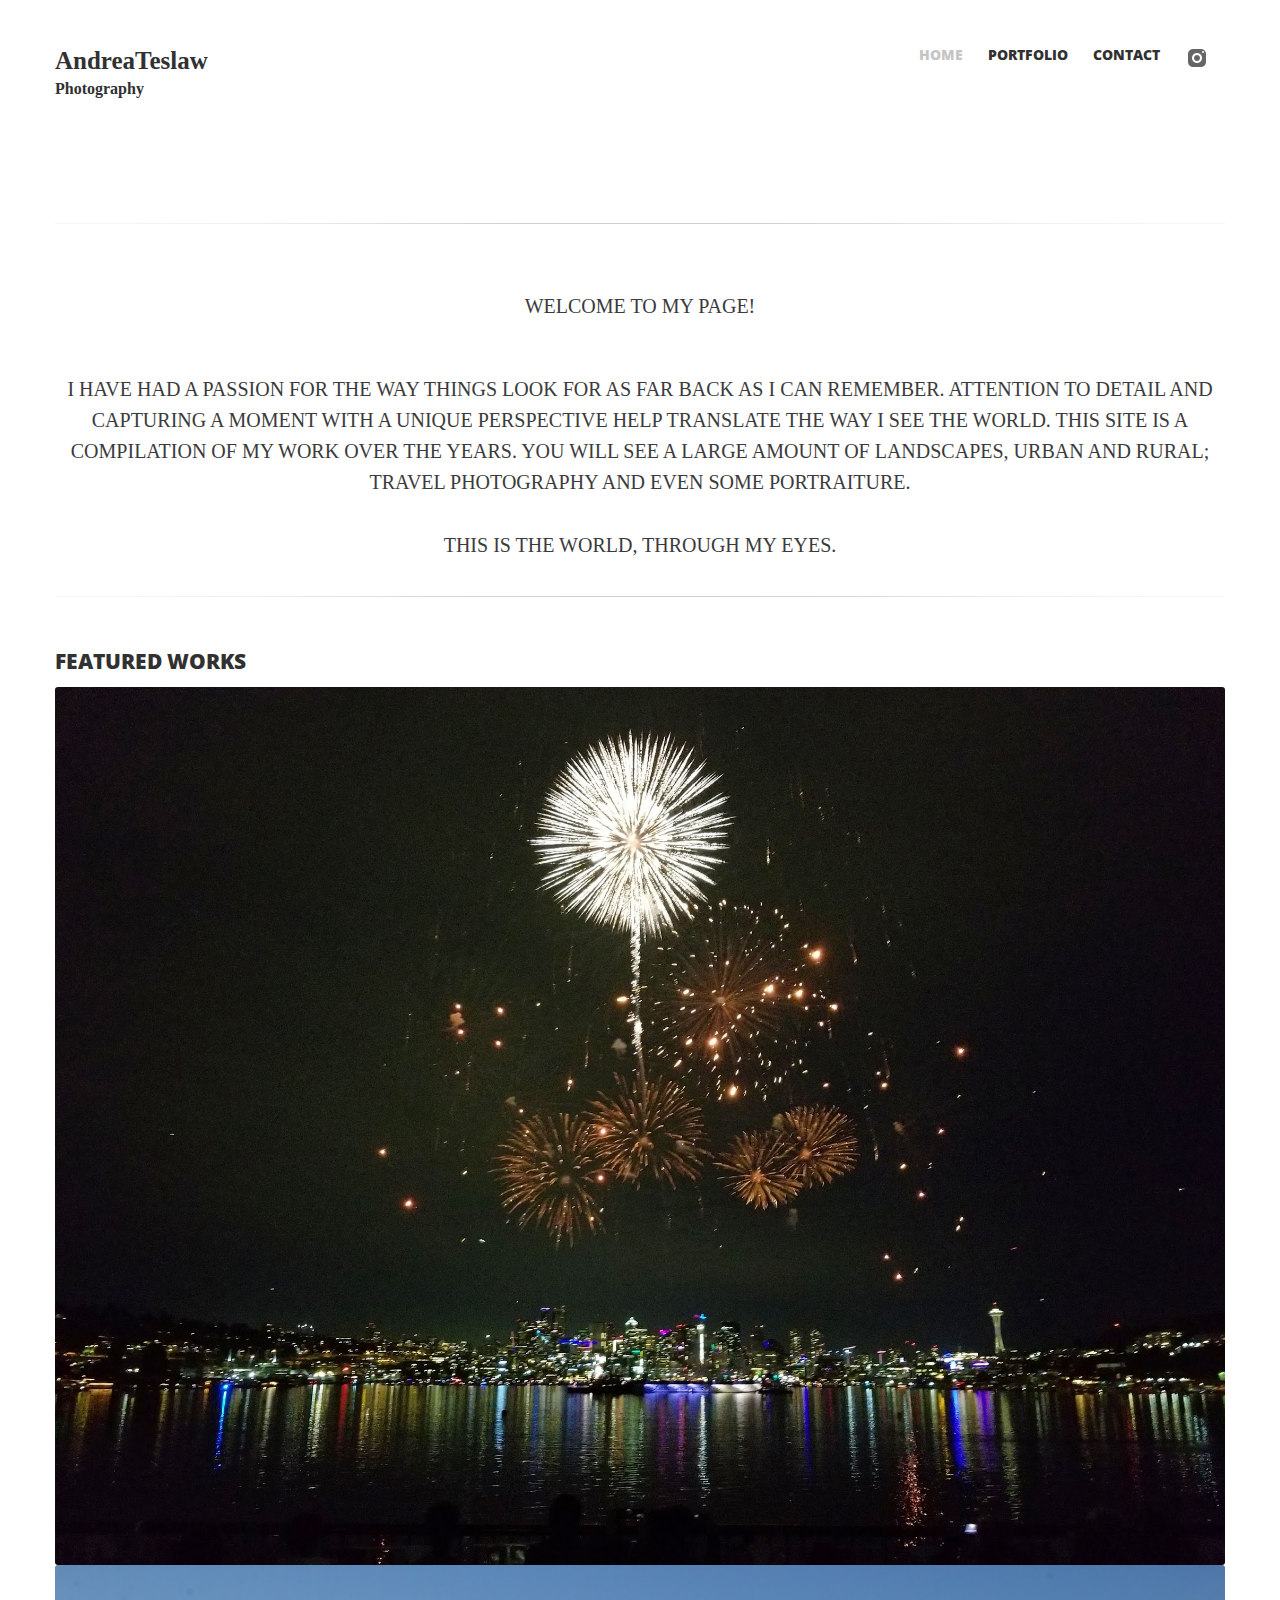
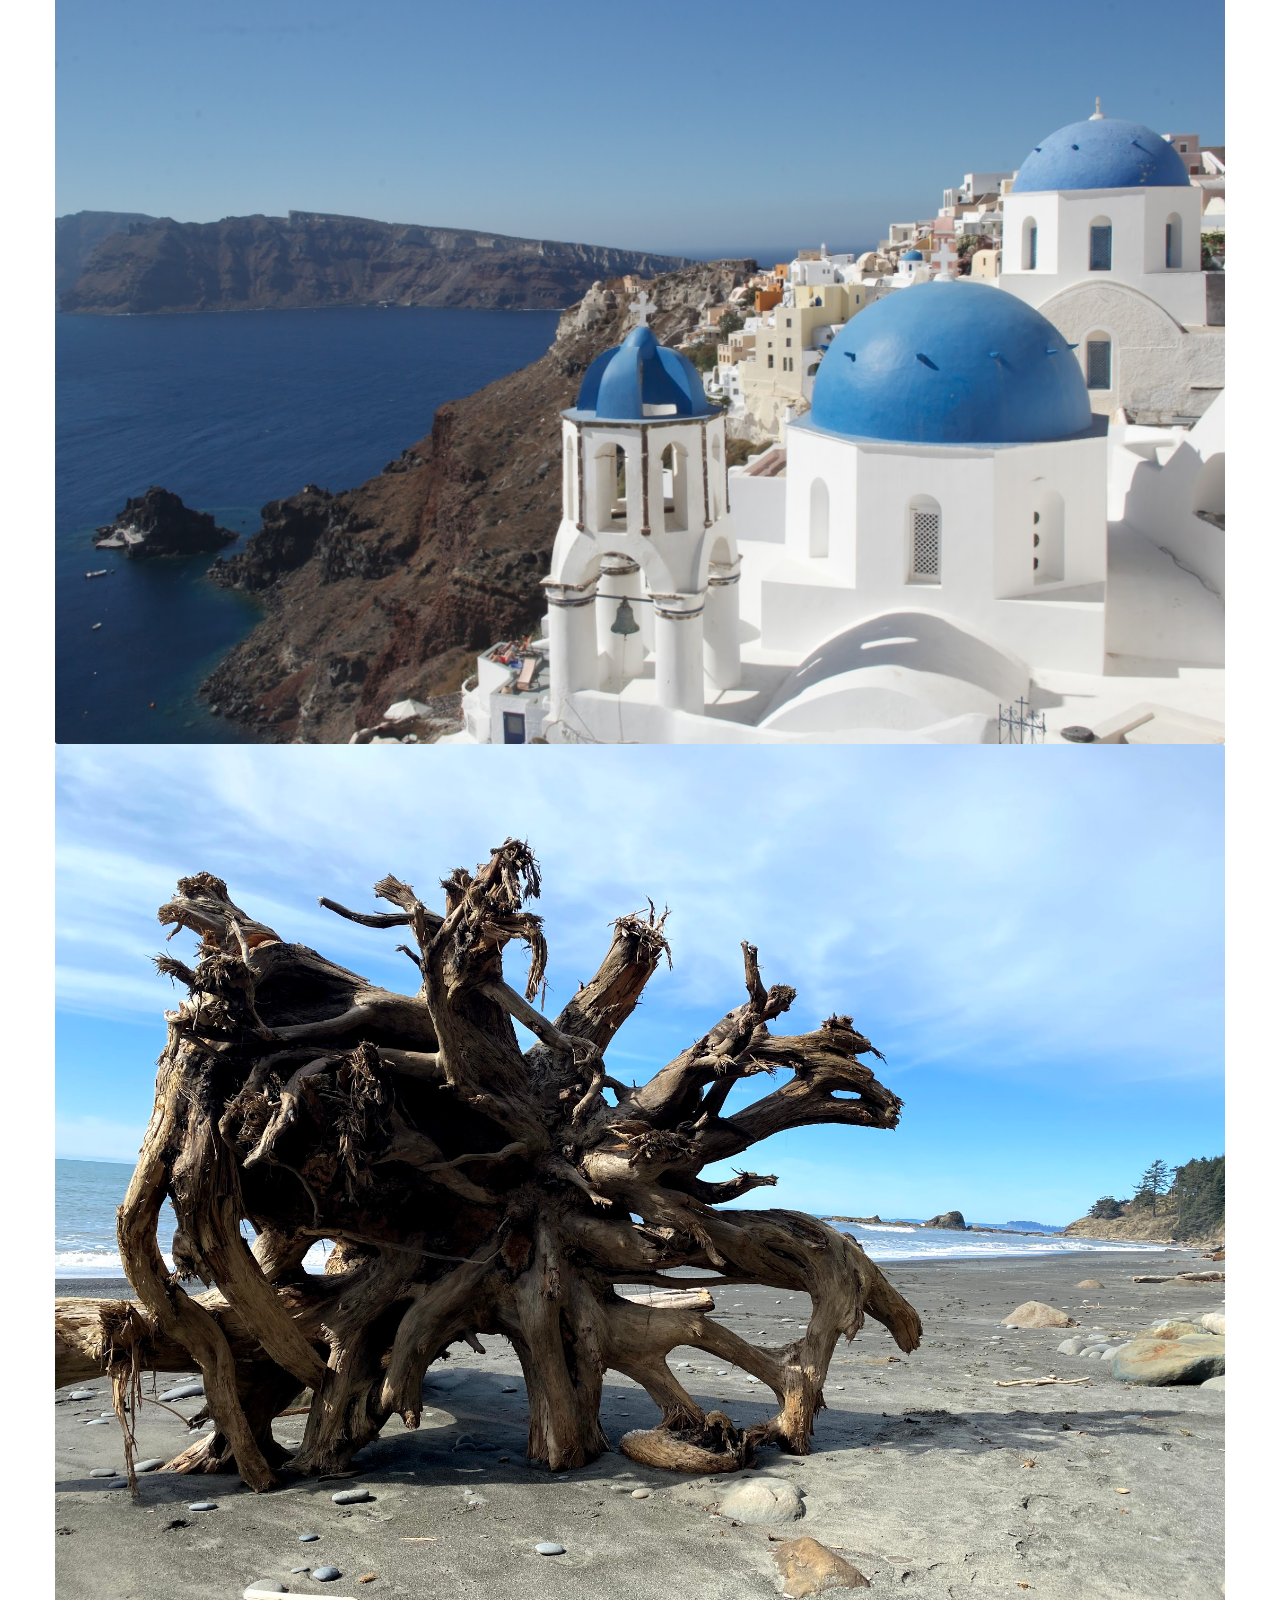
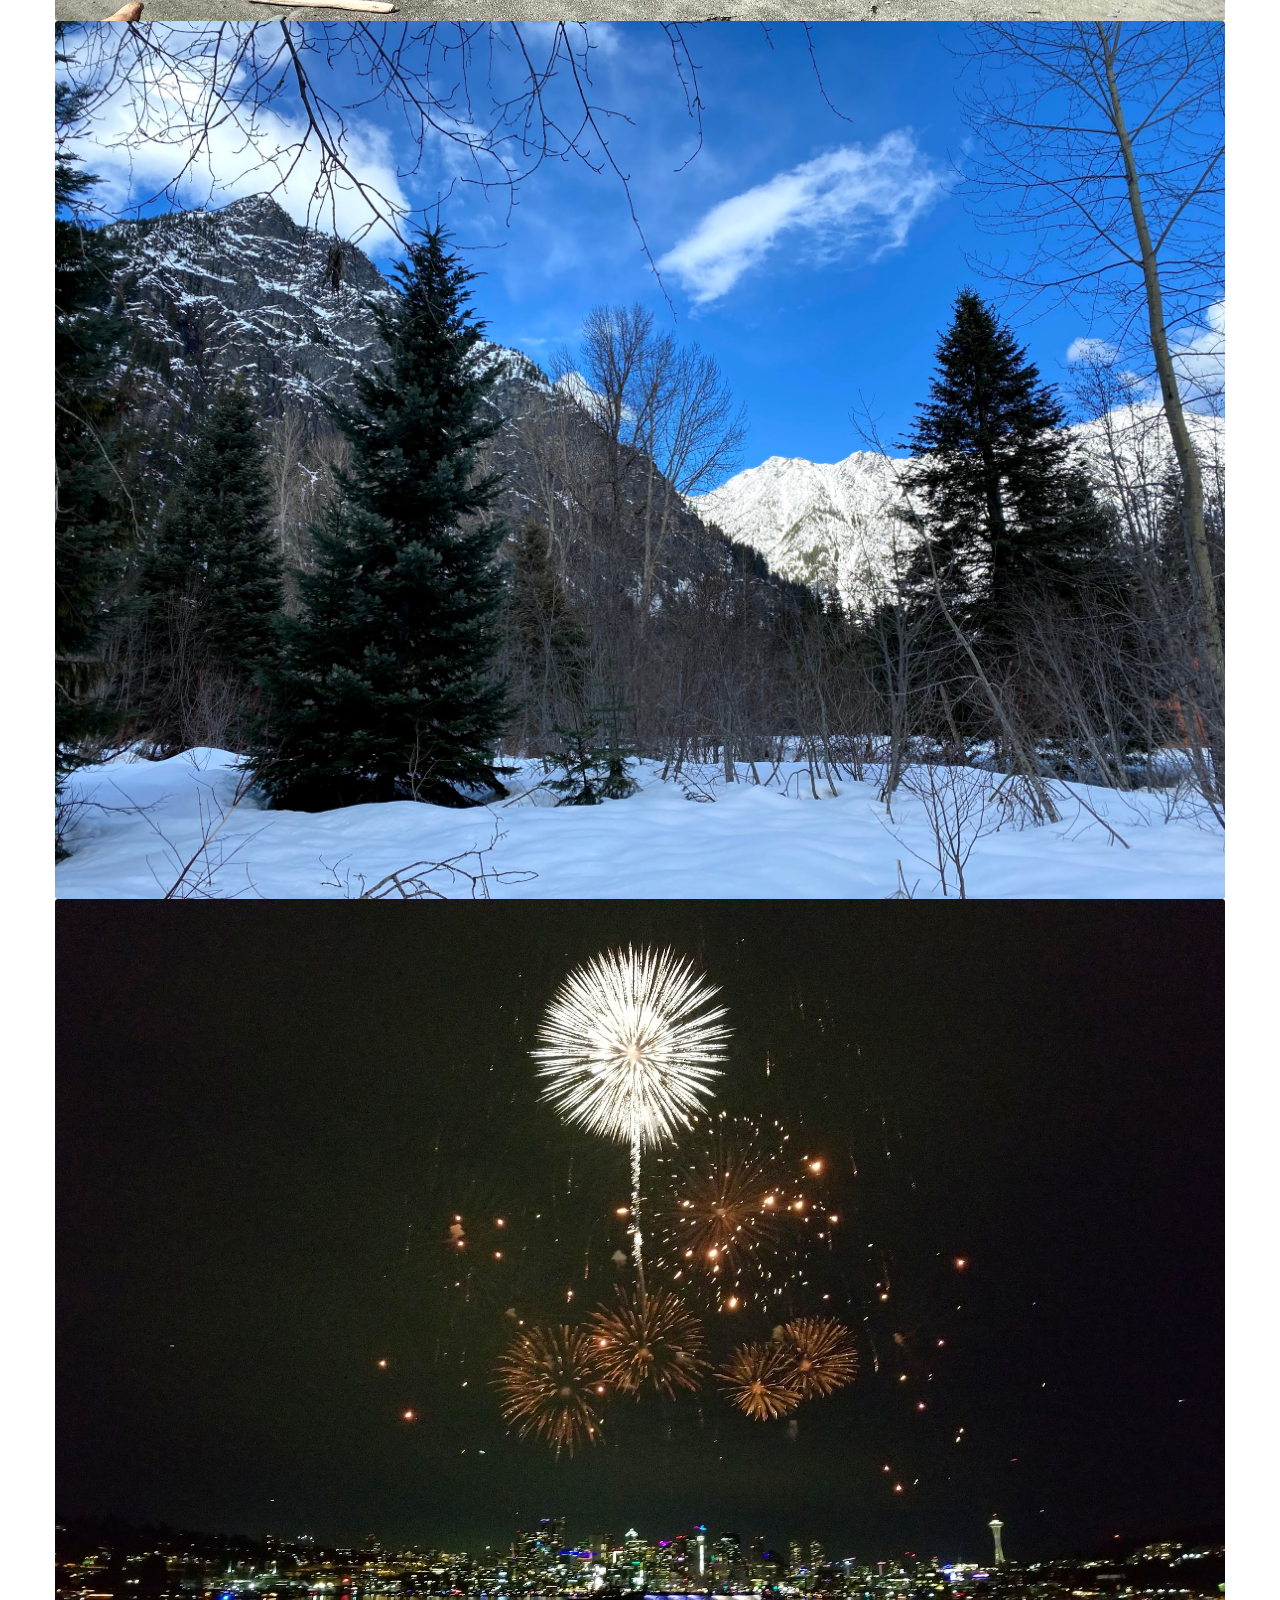
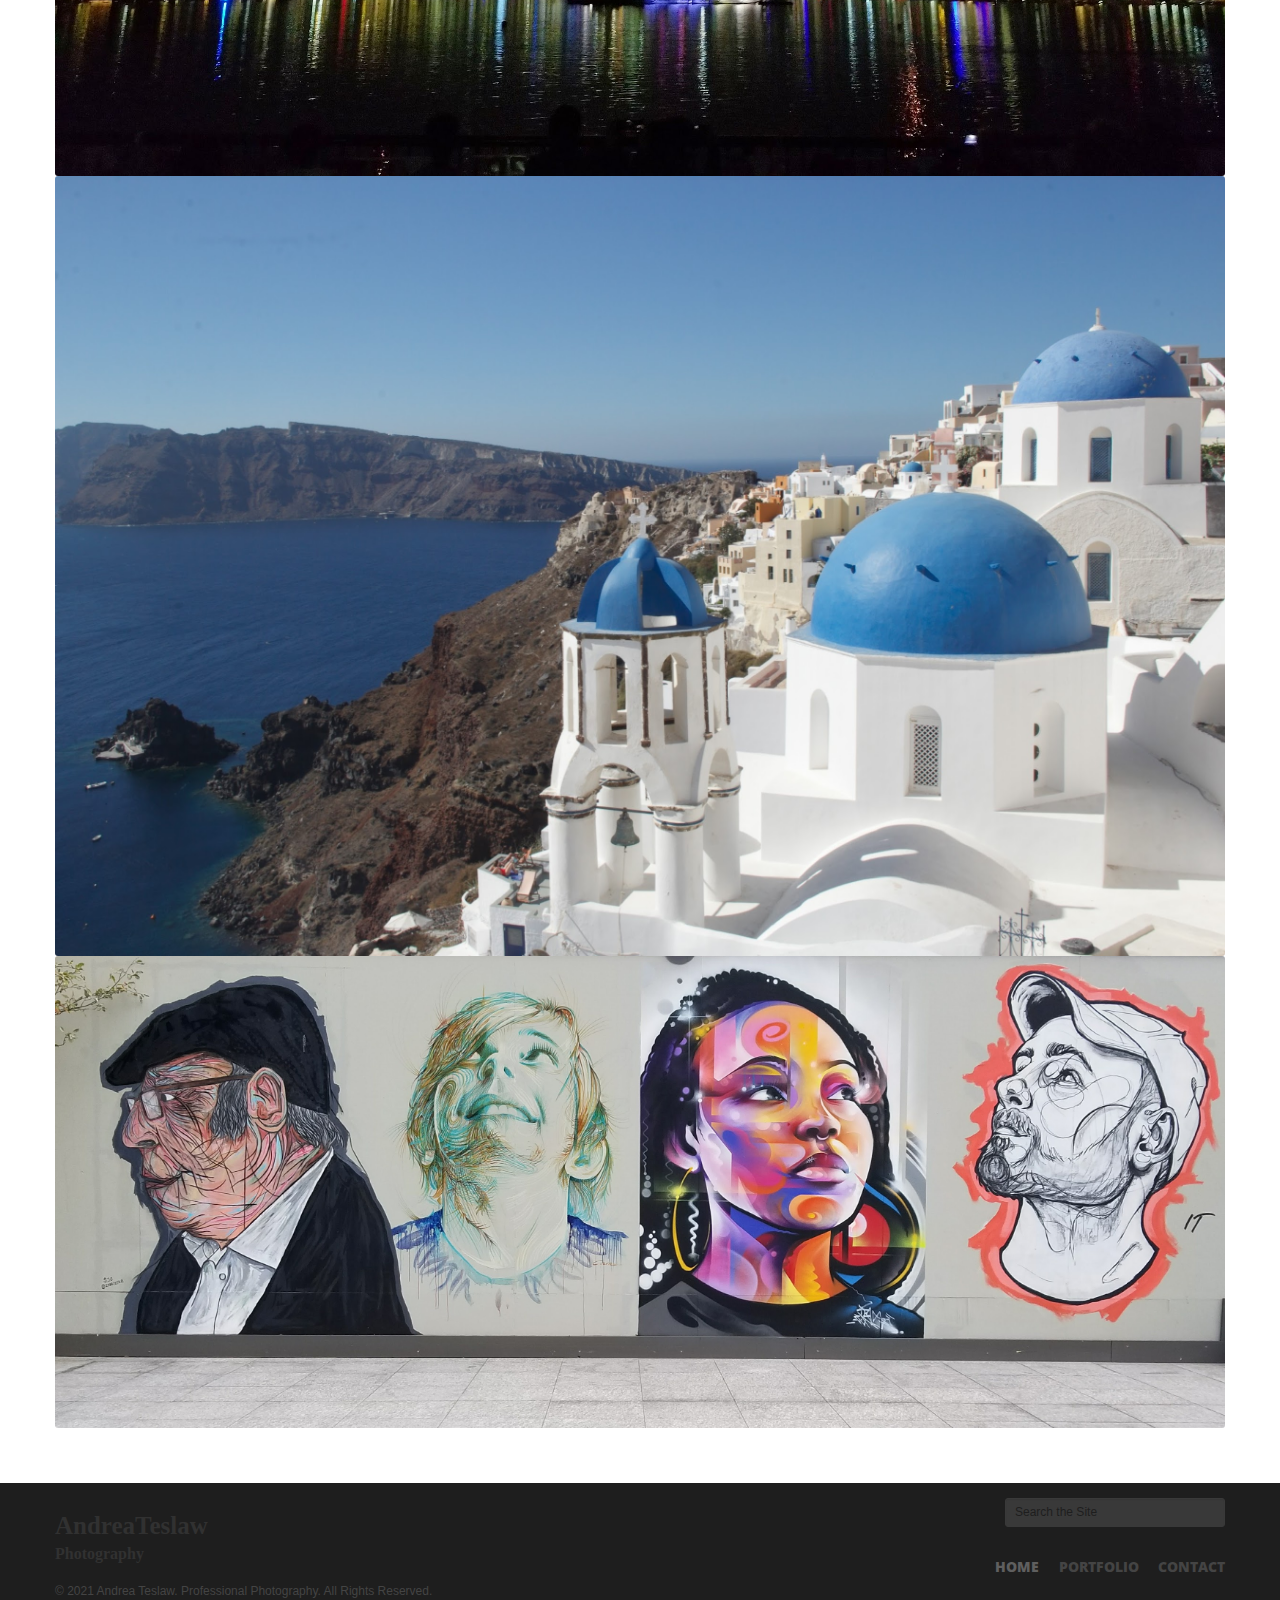
==== commit 91760e83: "cleaned up css" ====
--- a/index.html
+++ b/index.html
@@ -18,7 +18,7 @@
 </head>
 <body>
 	<!--header-->
-    <div class="header">
+    <div id="header">
     	<div class="wrap">
         	<div class="navbar navbar_ clearfix">
             	<div class="container">
@@ -139,7 +139,7 @@
                         	<div class="foot_right_block">
                             	<div class="fright">
                                 	<form action="#" method="post">
-                                        <input class="inp_search" name="name" type="text" value="Search the Site" onfocus="if (this.value == 'Search the Site') this.value = '';" onblur="if (this.value == '') this.value = 'Search the Site';" />                                        
+                                        <input class="inp_search" id="background" name="name" type="text" value="Search the Site" onfocus="if (this.value == 'Search the Site') this.value = '';" onblur="if (this.value == '') this.value = 'Search the Site';" />                                        
                                     </form>
                                 </div>
                                 <div class="follow_us">
--- a/css/camera.css
+++ b/css/camera.css
@@ -22,16 +22,16 @@
 	display: none;
 	float: left;
 	position: relative;
-	z-index: 0;
-}
-.camera_wrap img {max-width: none!important;
+
+}
+.camera_wrap #camera_wrap_1 img {
+	max-width: none
 }
 .camera_fakehover {
 	height: 100%;
 	min-height: 60px;
 	position: relative;
 	width: 100%;
-	z-index: 1;
 	background:#607a89;
 }
 .camera_wrap {
@@ -44,7 +44,6 @@
 	height: 100%;
 	position: relative;
 	width: 100%;
-	z-index: 1;
 }
 .cameraSlide {
 	bottom: 0;
@@ -73,7 +72,6 @@
 	text-align: left;
 	top: 0;
 	width: 100%;
-	z-index: 0;
 }
 .camera_overlayer {
 	bottom: 0;
@@ -84,7 +82,6 @@
 	right: 0;
 	top: 0;
 	width: 100%;
-	z-index: 0;
 }
 .camera_target_content {
 	bottom: 0;
@@ -93,7 +90,6 @@
 	position: absolute;
 	right: 0;
 	top: 0;
-	z-index: 2;
 }
 .camera_target_content .camera_link {
 	display: block;
@@ -103,7 +99,6 @@
 .camera_loader {
 	overflow: hidden;
 	position: absolute;
-	z-index: 3;
 }
 .camera_bar {
 	bottom: 0;
@@ -112,7 +107,6 @@
 	position: absolute;
 	right: 0;
 	top: 0;
-	z-index: 3;
 }
 .camera_thumbs_wrap.camera_left .camera_bar, .camera_thumbs_wrap.camera_right .camera_bar {
 	height: 100%;
@@ -131,7 +125,6 @@
 	right: 9px;
 	top: 15px;
 	width: 120px;
-	z-index: 4;
 }
 .camerarelative {
 	overflow: hidden;
@@ -140,14 +133,14 @@
 .imgFake {
 	cursor: pointer;
 }
-.camera_prevThumbs {
+/* .camera_prevThumbs {
 }
 .camera_prevThumbs div {
 }
 .camera_nextThumbs {
 }
 .camera_nextThumbs div {
-}
+} */
 .camera_command_wrap .hideNav {
 	display: none;
 }
@@ -155,11 +148,12 @@
 	left: 0;
 	position: relative;
 	right:0;
-	z-index: 4;
-}
-.camera_wrap .camera_pag .camera_pag_ul {display:none;
-}
-.camera_commands {display:none;
+}
+.camera_wrap .camera_pag .camera_pag_ul {
+	display:none;
+}
+.camera_commands {
+	display:none;
 }
 .camera_prev, .camera_next {
 	cursor: pointer;
@@ -168,11 +162,10 @@
 	top: 50%;
 	margin-top:-22px;
 	width: 25px;
-	z-index: 50;
-	display:block !important; 
-	
-}
-.camera_prev {left: 15%;
+	display:block
+}
+.camera_prev {
+	left: 15%;
 }
 .camera_prev > span {
 	background-position:0 0;
@@ -193,15 +186,18 @@
 	height: 44px;
 	width: 25px;
 }
-.camera_next > span:hover {	background-position:-25px -44px;
-}
-.camera_prev > span:hover {	background-position:0 -44px;
+.camera_next > span:hover {	
+	background-position:-25px -44px;
+}
+.camera_prev > span:hover {	
+	background-position:0 -44px;
 }
 .camera_clear {
 	display: block;
 	clear: both;
 }
-.showIt {display: none;
+.showIt {
+	display: none;
 }
 .camera_clear {
 	clear: both;
@@ -211,6 +207,6 @@
 	font-size:0;
 	position: relative;
 }
-.camera_caption {display:none;
-}
-
+.camera_caption {
+	display:none;
+}--- a/css/theme.css
+++ b/css/theme.css
@@ -1,6 +1,8 @@
-a, input, select, textarea {outline:none !important;
-}
-body { overflow-x:hidden;
+a, input, select, textarea {
+	outline:none;
+}
+body { 
+	overflow-x:hidden;
 }
 .font {
 	font-family: 'Open Sans', sans-serif;
@@ -9,14 +11,16 @@
 	font-weight:700; /*Bold*/
 	font-weight:800; /*Extra-Bold*/	
 }
-.header {
+#header {
 	padding:36px 0 21px 0;
 	background:#fff;
-	border-top:5px #d00b01 solid;
-}
-.fleft {float:left;
-}
-.fright {float:right;
+	/* border-top:5px #076FB4 solid; */
+}
+.fleft {
+	float:left;
+}
+.fright {
+	float:right;
 }
 .clear {
 	height:0;
@@ -27,14 +31,17 @@
 	outline:0;
 	vertical-align:top;
 }
-.name {padding-bottom:6px;
-}
-.name h1 {max-width:100%;
+.name {
+	padding-bottom:6px;
+}
+.name h1 {
+	max-width:100%;
 	font-family: fantasy;
 	margin-bottom: 0px;
 }
 
-.name h4 {max-width:100%;
+.name h4 {
+	max-width:100%;
 	font-family: fantasy;
 	margin-top: 0px;
 }
@@ -49,7 +56,7 @@
 	display:inline-block;
 	line-height:30px;
 }
-.header a.instagram {
+#header a.instagram {
 	background-image:url(../img/icons8-instagram-logo.png);
 	background-repeat:no-repeat;
 	height:30px;
@@ -58,7 +65,7 @@
 	text-indent:-9999px;
 	text-align:left;
 }
-.header a.instagram:hover {
+#header a.instagram:hover {
 	background-image:url(../img/insta-lite-grey.png);
 	background-repeat:no-repeat;
 	display:block;
@@ -72,37 +79,37 @@
 	float:right;
 }
 .menu_wrap {
-  padding-top: 10px;
-  float:right;
+    padding-top: 10px;
+    float:right;
 }
 .menu_wrap .nav li {
-  margin: 0;
-  padding: 0;
-  position: relative;
-  zoom: 1;
+    margin: 0;
+    padding: 0;
+    position: relative;
+    zoom: 1;
 }
 .menu_wrap .nav > li {
-  padding: 0 0 0 25px;
-  display:inline-block;
-}
-.menu_wrap .nav > li:first-child {
-}
+    padding: 0 0 0 25px;
+    display:inline-block;
+}
+/* .menu_wrap .nav > li:first-child {
+} */
 #main_menu select {
 	display: none;
 	font-family:Arial;
 	font-size:12px;
 }
 .menu_wrap .nav li a {
-  line-height:18px;
-  color: #313131;
-  font-family: 'Open Sans', sans-serif;
-  font-weight:800;
-  font-size:14px;
-  text-transform: uppercase;
-  text-shadow: none;
-  text-decoration: none;
-  padding:0; 
-  text-align:left;
+    line-height:18px;
+    color: #313131;
+    font-family: 'Open Sans', sans-serif;
+    font-weight:800;
+    font-size:14px;
+    text-transform: uppercase;
+    text-shadow: none;
+    text-decoration: none;
+    padding:0; 
+    text-align:left;
 }
 .menu_wrap .nav > li.sfHover > a,
 .menu_wrap .nav > li.sfHover > a:hover,
@@ -112,95 +119,101 @@
 	color: #c5c5c5;
 	background:none;
 }
-.sub-menu > a {position: relative;
+.sub-menu > a {
+	position: relative;
 }
 .menu_wrap .nav > li.sub-menu > a:before {
-  content: " ";
-  position: absolute;
-  background: none;
-  width: 7px;
-  height: 4px;
-  right: 50%;
-  top: 51px;
-  margin: 0 -3px 0 0;
+    content: " ";
+    position: absolute;
+    background: none;
+    width: 7px;
+    height: 4px;
+    right: 50%;
+    top: 51px;
+    margin: 0 -3px 0 0;
 }
 .menu_wrap .nav > li.sfHover > a:before,
 .menu_wrap .nav > li.sfHover > a:hover:before,
 .menu_wrap .nav > li > a:hover:before,
 .menu_wrap .nav > li.current > a:before,
-.menu_wrap .nav > li.current > a:hover:before { background: url('../img/li-marker.png') left top no-repeat;
-}
-.menu_wrap .nav > li.current > a:before { background: none;
-}
-.menu_wrap .nav > li.current.sfHover > a:before { background: url('../img/li-marker.png') left top no-repeat;
+.menu_wrap .nav > li.current > a:hover:before { 
+	background: url('../img/li-marker.png') left top no-repeat;
+}
+.menu_wrap .nav > li.current > a:before { 
+	background: none;
+}
+.menu_wrap .nav > li.current.sfHover > a:before { 
+	background: url('../img/li-marker.png') left top no-repeat;
 }
 .menu_wrap .nav ul {
-  position: absolute;
-  display: none;
-  width: 133px;
-  left: 0;
-  top: 55px;
-  list-style: none;
-  zoom: 1;
-  z-index: 25;
-  background:#fff;
-  border-top:4px #d00b01 solid;
-  padding: 14px 0 7px 0;
-  margin: 0;
+    position: absolute;
+    display: none;
+    width: 133px;
+    left: 0;
+    top: 55px;
+    list-style: none;
+    zoom: 1;
+    background:#fff;
+    /* border-top:4px #076FB4 solid; */
+    padding: 14px 0 7px 0;
+    margin: 0;
 }
 
 .menu_wrap .nav > li li.sub-menu > a:before {
-  content: " ";
-  position: absolute;
-  background: none;
-  width: 7px;
-  height: 4px;
-  right: 10px;
-  top: 13px;
+    content: " ";
+    position: absolute;
+    background: none;
+    width: 7px;
+    height: 4px;
+    right: 10px;
+    top: 13px;
 }
 .menu_wrap .nav ul li a {
-  display: block;
-  text-transform: none;
-  font-size: 12px;
-  font-weight:400;
-  color:#313131;
-  line-height: 18px;
-  padding: 0 10px 7px 15px;
-  background: none;
-}
-.menu_wrap .nav ul li a span {display:none;
+    display: block;
+    text-transform: none;
+    font-size: 12px;
+    font-weight:400;
+    color:#313131;
+    line-height: 18px;
+    padding: 0 10px 7px 15px;
+    background: none;
+}
+.menu_wrap .nav ul li a span {
+	display:none;
 }
 .menu_wrap .nav > li > ul li > a:hover,
 .menu_wrap .nav > li > ul li.sfHover > a,
 .menu_wrap .nav > li > ul li.current > a {
-  text-decoration: none;
-  color:#d00b01;
+    text-decoration: none;
+    color:#076FB4;
 }
 .menu_wrap .nav > li > ul li > a:hover:before,
-.menu_wrap .nav > li > ul li.sfHover > a:before { background: none;  
+.menu_wrap .nav > li > ul li.sfHover > a:before { 
+	background: none;  
 }
 .menu_wrap .nav ul ul {
-  position: absolute;
-  display: none;
-  width: 133px;
-  left: 133px;
-  top: -6px;
-  height: auto;
-  list-style: none;
-  z-index: 111;
-  padding: 14px 0 7px 0;
-  margin: 0;
-  border-top:0;
+    position: absolute;
+    display: none;
+    width: 133px;
+    left: 133px;
+    top: -6px;
+    height: auto;
+    list-style: none;
+    padding: 14px 0 7px 0;
+    margin: 0;
+    border-top:0;
 }
 .page_container {
 	padding-bottom:40px;
 	background:#FFF;
 }
-.separator {
-}
-.block {padding-bottom:50px;
-}
-#main_slider {padding-bottom:70px;	
+/* .separator {
+} */
+.block {
+	padding-bottom:50px;
+}
+#main_slider {
+	padding-bottom:70px;	
 }
 .welcome_block {
 	text-align:center;
@@ -228,9 +241,11 @@
 	left:0;
 	right:0;
 }
-.welcome_t {top:0;
-}
-.welcome_b {bottom:0;
+.welcome_t {
+	top:0;
+}
+.welcome_b {
+	bottom:0;
 }
 h2.title {
 	padding:0;
@@ -249,22 +264,27 @@
 	text-transform:uppercase;
 }
 /* h2.title a:hover {
-	color:#d00b01;
+	color:#076FB4;
 	text-decoration:none;
 } */
-p.last {margin-bottom:15px;
-}
-.block [class*="span"] {margin-bottom:15px;
-}
-[class*="span"] img, [class*="span"] iframe {max-width:100%;
-}
-.grey {color:#9d9d9d;
+p.last {
+	margin-bottom:15px;
+}
+.block [class*="span"] {
+	margin-bottom:15px;
+}
+[class*="span"] img, [class*="span"] iframe {
+	max-width:100%;
+}
+.grey {
+	color:#9d9d9d;
 }
 .block ul.the-icons {
 	margin-left:0;
 	margin-bottom:5px;
 }
-.upper {text-transform:uppercase;
+.upper {
+	text-transform:uppercase;
 }
 h2.upper {
 	margin-bottom:12px;
@@ -274,202 +294,79 @@
 	position:relative;
 	background-color:#fff;
 }
-.hover_img img, .post_carousel img {border-radius:3px;
-}
-.portfolio_zoom1 {
-	display:none;
-	width:40px;
-	height:40px;
-	position:absolute;
-	left:50%;
-	top:50%;
-	margin:-20px 0 0 -20px;
-	background-image:url(../img/zoom1.png);
-	background-position:0 0;
-	background-repeat:no-repeat;
-	z-index:2;
-}
-.hover_img:hover .portfolio_zoom1 { display:block;
-}
-
-
-.post_carousel {
-	padding-bottom:12px;
-	color:#1e1e1e;
-}
-.post_carousel .title_t, .news_t {
-	line-height:20px;
-	padding:14px 0 5px 0;
-	font-size:17px;
-	text-transform:uppercase;
-	font-family: 'Open Sans', sans-serif;
-	font-weight:400;
-	color:#d00b01;
-}
-.post_carousel .title_t a, .news_t a {
-	font-size:17px;
-	text-transform:uppercase;
-	font-family: 'Open Sans', sans-serif;
-	font-weight:400;
-	color:#d00b01;
-}
-.post_carousel .title_t a:hover, .news_t a:hover {
-	text-decoration:none;
-	color:#313131;
-}
-.post_meta, .news {
-	color:#9d9d9d;
-	font-style:italic;
-	padding-bottom:8px;
-}
-.post_meta span, news span {padding:0 7px;
-}
-.post_meta a, .news a {
-	color:#9d9d9d;
-	font-style:italic;
-} 
-.post_meta a:hover, .news a:hover {
-	color:#d00b01;
-	text-decoration:none;
-} 
+.hover_img img, .post_carousel img {
+	border-radius:3px;
+}
+.hover_img:hover { 
+	display:block;
+}
 .arrow_link {
 	font-style:italic;
-	color:#d00b01;
+	color: #076FB4;
 }
 .arrow_link:hover {
 	text-decoration:none;
 	color:#1e1e1e;	
 }
-.block:last-child {padding-bottom:0;
-}
-.block ul, .follow_us ul, #footer ul {
+.block:last-child {
+	padding-bottom:0;
+}
+.block ul, .follow_us ul {
 	padding:0;
 	margin:0;
 	list-style:none;
 }
-.block li, #footer li {
+.block li {
 	padding:0;
 	margin:0;
 }
-#footer {
-	background:#FFF;
-	padding-top:44px;
-	border-top:4px #313131 solid;
-	color:#1e1e1e;
-	line-height:16px;	
-}
-#footer a {
-	color:#d00b01;
-	font-style:italic;	
-}
-#footer h2.title {
-	color:#313131;
-	font-size:21px;
-	background:none;
-}
-#footer .span3 { padding-bottom:30px;
-				margin-left: 525px;
-}
-
-#footer li {
-	padding:0 0 15px 0;
-	margin-bottom:15px;
-	border-bottom:1px #eaeaea solid;
-	line-height:16px;
-}
-#footer li:last-child {
-	border-bottom:0;
-	padding-bottom:0;
-	margin-bottom:0;
-}
-/* .author {
-	padding-top:7px;
-	color:#d00b01;
-	font-style:italic;
-}
-.author a {
-	color:#d00b01;
-	font-style:italic;
-} */
-
-#footer input[type="text"], #footer textarea {
-	margin:0 0 5px 0 !important;
-	padding: 3px 6px !important;
-	font-size: 12px;
-	color: #313131;
-	font-style:italic;
-	-webkit-border-radius: 3px;
-    -moz-border-radius: 3px;
-    border-radius: 3px;	
-	background: #d1d1d1;
-	border: 1px solid #d1d1d1;
-	-webkit-box-shadow: none;
-	-moz-box-shadow: none;
-	box-shadow: none;		  
-}
-#footer textarea { min-height:100px !important;
-}
-#footer textarea:focus, #footer input[type="text"]:focus {
-    outline: 0;
-}
-
 .footer_bottom {
 	background:#1e1e1e;
 	padding:0px 0 26px 0;
 }
 .copyright {color:#444444;
 }
-
 .foot_right_block {
 	text-align:right;
 	padding-top:15px;
 }
-.foot_right_block .fright {margin-left:20px;
-}
-
-.inp_search {
+.foot_right_block .fright {
+	margin-left:20px;
+}
+.inp_search, #background {
 	font-family:Arial;
 	font-size:12px;
-	color:#1e1e1e !important;
-	background:#393939 !important;
+	color:#1e1e1e;
+	background:#393939;
 	width:200px;
 	height:17px;
 	padding:5px 9px;
-	border:1px #393939 solid !important;
+	border:1px #393939 solid;
 	margin:0 0 10px 0;
 }
-
-.foot_menu {text-align:right;
+.foot_menu {
+	text-align:right;
 }
 .foot_menu li {
 	display:inline-block;
-	padding:0 16px 0  0!important;
-	border:0 !important;
-	margin:0 !important;
-}
-.foot_menu li:last-child {padding:0 !important;
+	padding:0 16px 0  0;
+	border:0;
+	margin:0;
+}
+.foot_menu li:last-child {
+	padding:0;
 }
 .foot_menu li a {
 	text-transform:uppercase;
-	color:#444444 !important;
+	color:#444444;
 	font-size:14px;
 	font-family: 'Open Sans', sans-serif;
 	font-weight:800;
-	font-style:normal !important;
+	font-style:normal;
 }
 .foot_menu li a:hover, .foot_menu li a.current {
-	color:#5f5f5f !important;
+	color:#5f5f5f;
 	text-decoration:none;
-}
-
-#footer .follow_us {padding:4px 0 10px 0; 
-}
-#footer .follow_us ul li {
-	padding:0 !important;
-	margin:0 0 0 10px !important;
-	display:inline-block;
-	line-height:18px;
-	border:0 !important;
 }
 .footer_bottom .follow_us a.instagram {
 	background-image:url(../img/icons8-instagram-logo.png);
@@ -488,82 +385,20 @@
 	background-position:-93px 0;
 	width:19px;
 }
-
 .footer_bottom .follow_us a:hover {
 	background-position:-93px 0;
 	width:19px;
 	background-image:url(../img/insta-lite-grey.png)
 }
-
-.breadcrumb {
-	padding: 19px 0;
-	margin: 0 0 20px 0;
-	list-style: none;
-	background:#d1d1d1;
-	color:#d00b01;
+legend {
 	font-family: 'Open Sans', sans-serif;
 	font-weight:400;
-	font-size:19px;
-}
-.breadcrumb span {
-    color:#1e1e1e;
-    padding:0 5px;
-}
-.breadcrumb a {
-    color:#1e1e1e;
-    font-family: 'Open Sans', sans-serif;
-    font-weight:400;
-    font-size:19px;
-}
-.profile {text-align:center;
-}
-.profile_title {
-	font-size: 14px;
-    margin-bottom:5px;
-	font-family: 'Open Sans', sans-serif;
-	font-weight:400;
-	color:#3a3a3a;
-}
-.profile img {
-	margin:10px auto 15px auto;
-	width:169px;
-	border-radius:3px;
-}
-legend {
-	font-family: 'Open Sans', sans-serif;
-	font-weight:400;
-}
-
-/* Portfolio */
-.portfolio_zoom, .portfolio_link {
-	display:none;
-	width:33px;
-	height:33px;
-	position:absolute;
-	left:50%;
-	top:50%;
-	margin:-13px 0 0 -33px;
-	background-image:url(../img/zoom.png);
-	background-position:0 -33px;
-	background-repeat:no-repeat;
-	z-index:2;
-}
-.portfolio_link {
-	margin:-13px 0 0 1px;
-	background-image:url(../img/link.png);
-}
-.portfolio_zoom:hover, .portfolio_link:hover {background-position:0 0;
-}
-.portfolio_zoom a, .portfolio_link a {
-	display:block;
-	width:33px;
-	height:33px;
-	text-indent:-9999px;
-}
-.hover_img:hover .portfolio_zoom, .hover_img:hover .portfolio_link, .hover_img:hover .item_description { display:block;
-}
-
-.item_description {	
+}
+.hover_img:hover, .hover_img:hover, .hover_img:hover .item_description { 
+	display:block;
+	color: #076FB4;
+}
+/* .item_description {	
 	text-align:center;
 	color:#313131;
 }
@@ -571,15 +406,12 @@
 	font-weight:800;
 	margin:10px 0 10px 0;
 	text-transform:uppercase;
-}
+} */
 
 /**** Isotope Filtering ****/
-.isotope-item {
-    z-index: 2;
-}
+
 .isotope-hidden.isotope-item {
     pointer-events: none;
-    z-index: 1;
 }
 
 /**** Isotope CSS3 transitions ****/
@@ -625,10 +457,12 @@
     position: relative;
     margin-bottom:20px;
 }
-.element img {max-width:100%;
-}
-
-#options {padding:0 0 10px 0;
+.element img {
+	max-width:100%;
+}
+
+#options {
+	padding:0 0 10px 0;
 }
 #filters {
 	position: relative;
@@ -644,59 +478,10 @@
 }
 #filters li a.selected {
 	color: #fff;
-	background:#d00b01;
+	background:#076FB4;
 	text-decoration:none;
 }
 .preloader {
 	background:url(../img/preload_img.gif) center center no-repeat;
 	display:block;
-}
-
-#portfolio_carousel {margin-bottom:20px;
-}
-#portfolio_carousel img {border-radius:3px;
-}
-#portfolio_carousel .carousel-control {
-    position: absolute;
-    top: 50%;
-    left: 15px;
-    width: 33px;
-    height: 33px;
-    margin-top: -17px;
-    background-image:url(../img/portfolio_nav.png);
-    background-position:0 -33px;
-    background-repeat:no-repeat; 
-    outline:none;
-}
-#portfolio_carousel .carousel-control.right {
-	background-position:-102px -33px; 
-	left:auto;
-	right:15px; 
-}
-#portfolio_carousel .carousel-control.right:hover {
-	background-position:-102px 0;  
-}
-#portfolio_carousel .carousel-control:hover {background-position:0 0;
-}
-.contact_form { padding-top:6px;
-}
-.contact_form textarea { min-height:260px !important;
-}
-.notification_error {
-	color: #b94a48;
-	background-color: #f2dede;
-	border:1px #eed3d7 solid;
-    height: auto;
-    margin: 0 0 9px 0;
-    padding: 10px;
-    text-align: left;
-}
-.notification_ok {
-    color: #3a87ad;
-	background-color: #d9edf7;
-	border:1px #bce8f1 solid;
-    height: auto;
-    margin: 0 0 9px 0;
-    padding: 10px;
-    text-align: center;
 }--- a/css/skins/tango/skin.css
+++ b/css/skins/tango/skin.css
@@ -1,5 +1,5 @@
-.jcarousel-skin-tango .jcarousel-container {
-}
+/* .jcarousel-skin-tango .jcarousel-container {
+} */
 .jcarousel-skin-tango .jcarousel-direction-rtl {direction: rtl;
 }
 .jcarousel-skin-tango .jcarousel-container-horizontal {
@@ -25,8 +25,8 @@
 	margin-left: 0;
     margin-right: 0;
 }
-.jcarousel-skin-tango .jcarousel-item-placeholder {
-}
+/* .jcarousel-skin-tango .jcarousel-item-placeholder {
+} */
 @media (min-width: 1200px) {
 	.jcarousel-skin-tango .jcarousel-container-horizontal, .jcarousel-skin-tango .jcarousel-clip-horizontal {width:1170px !important;
 	}
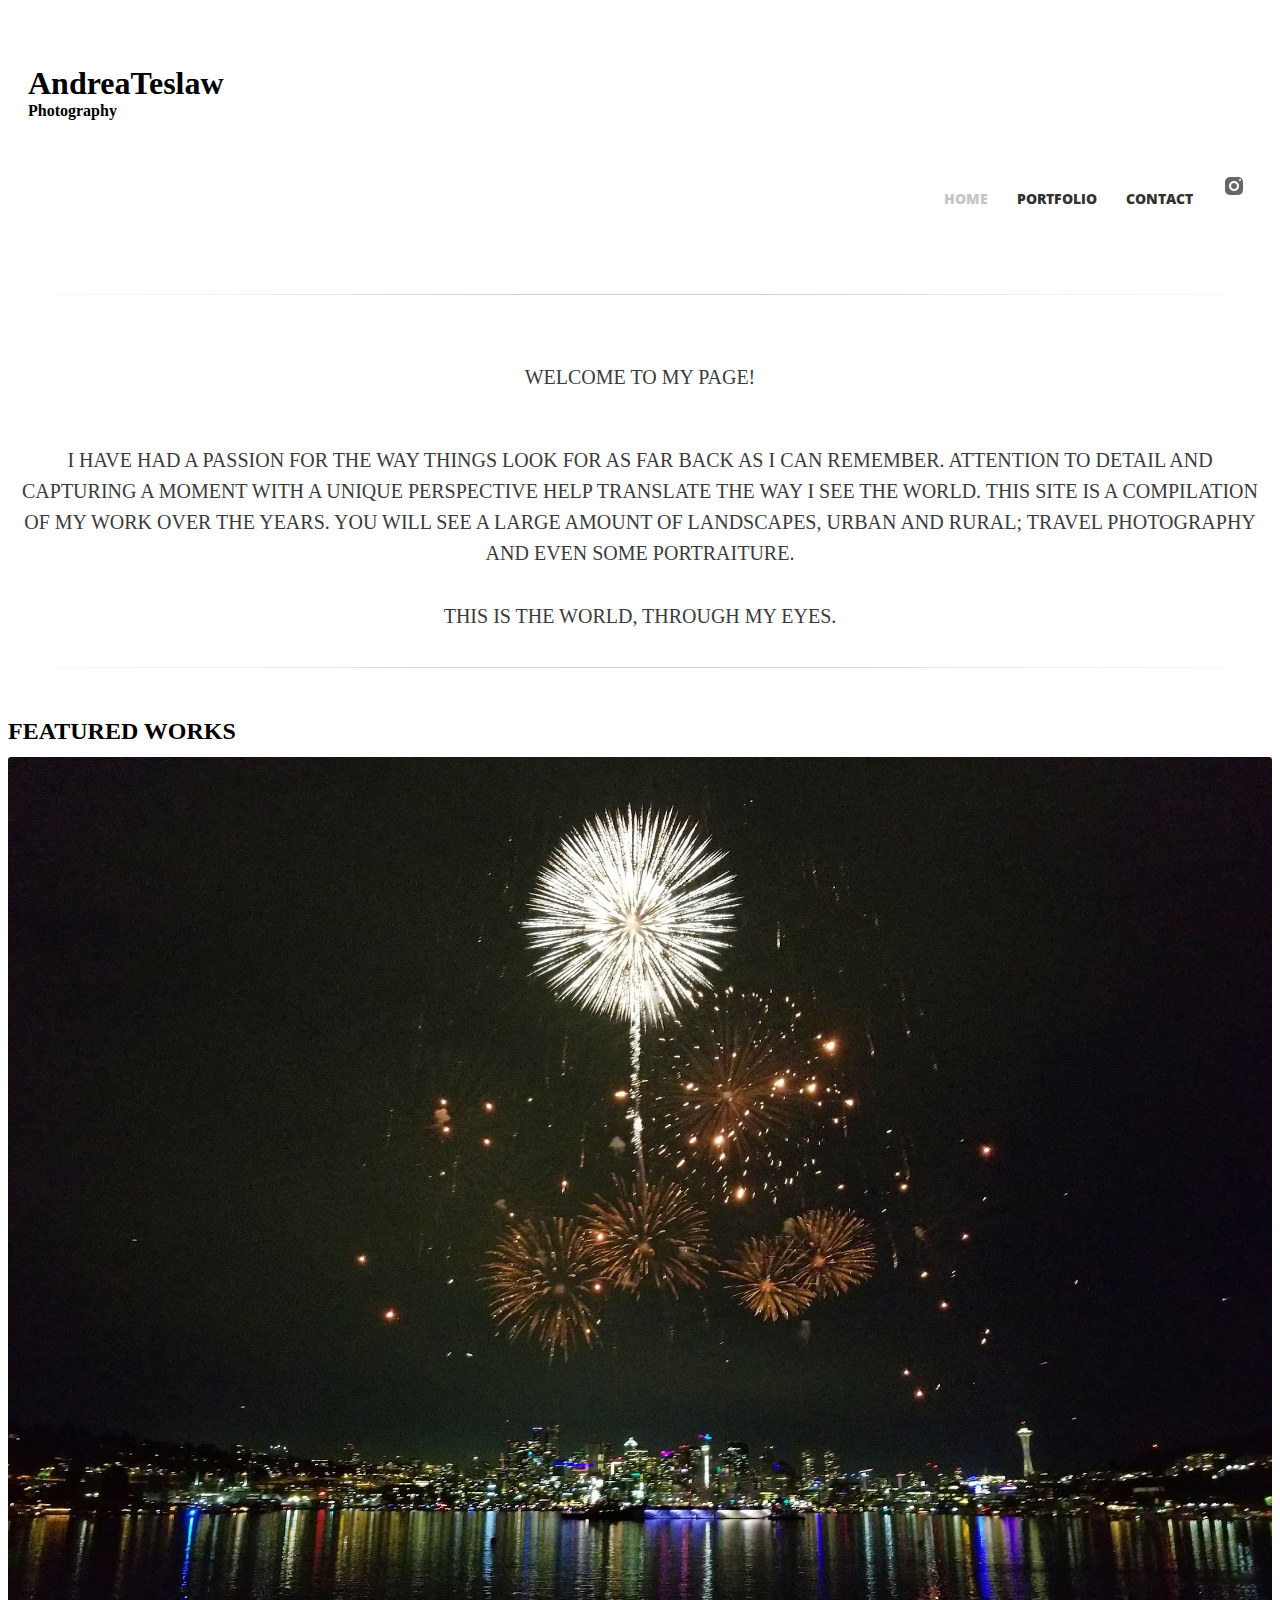
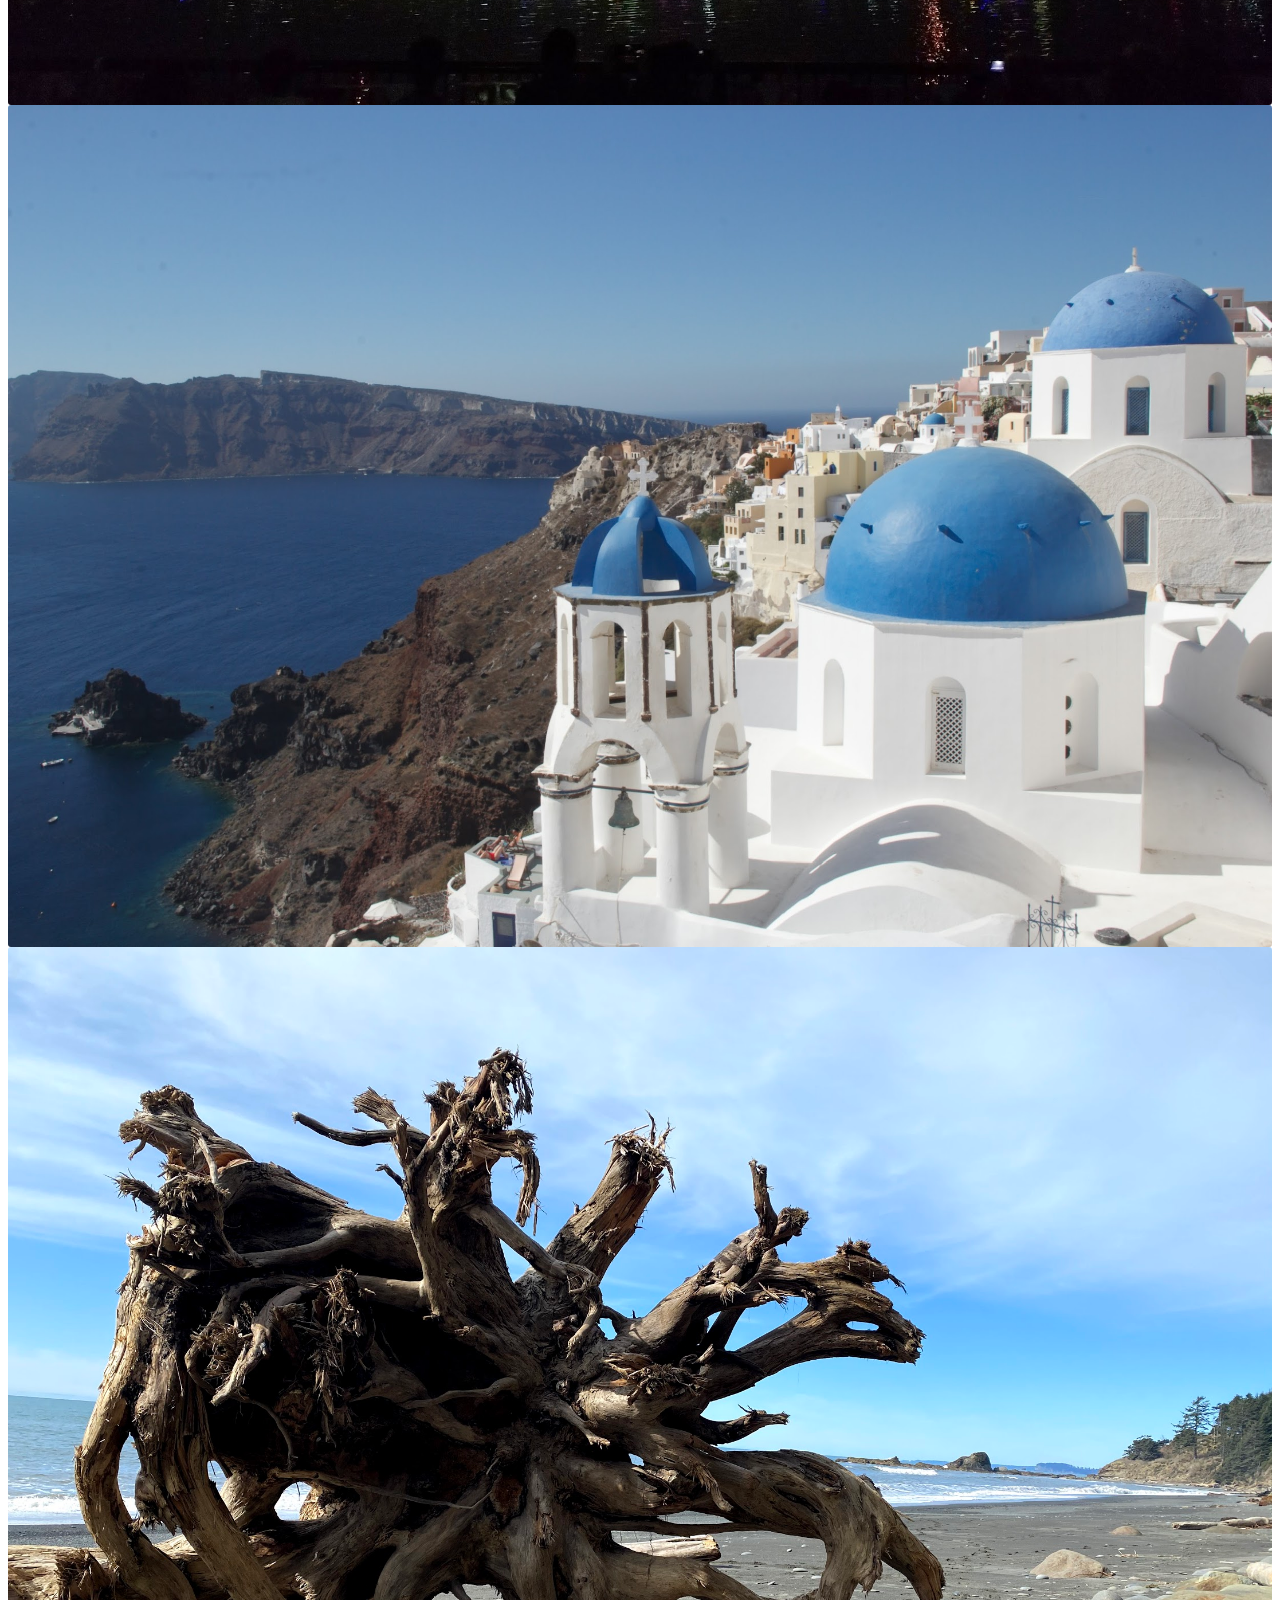
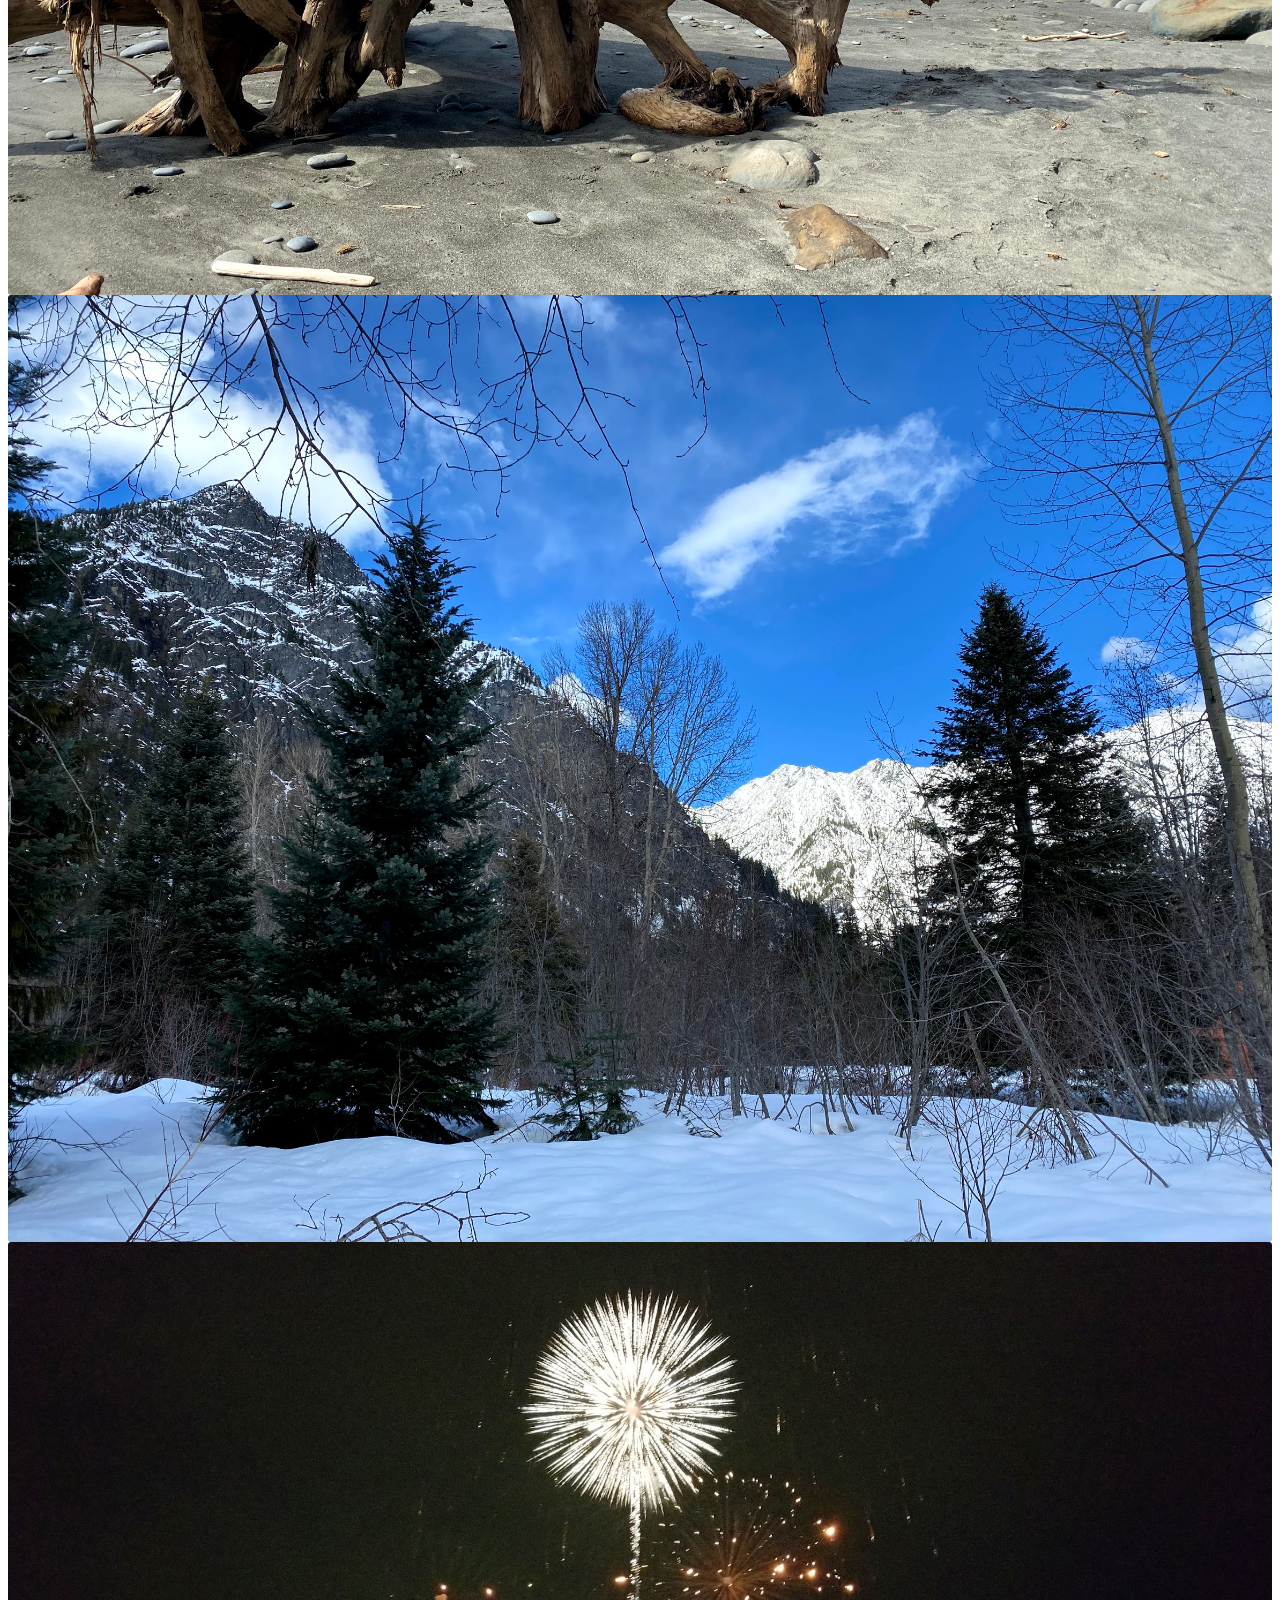
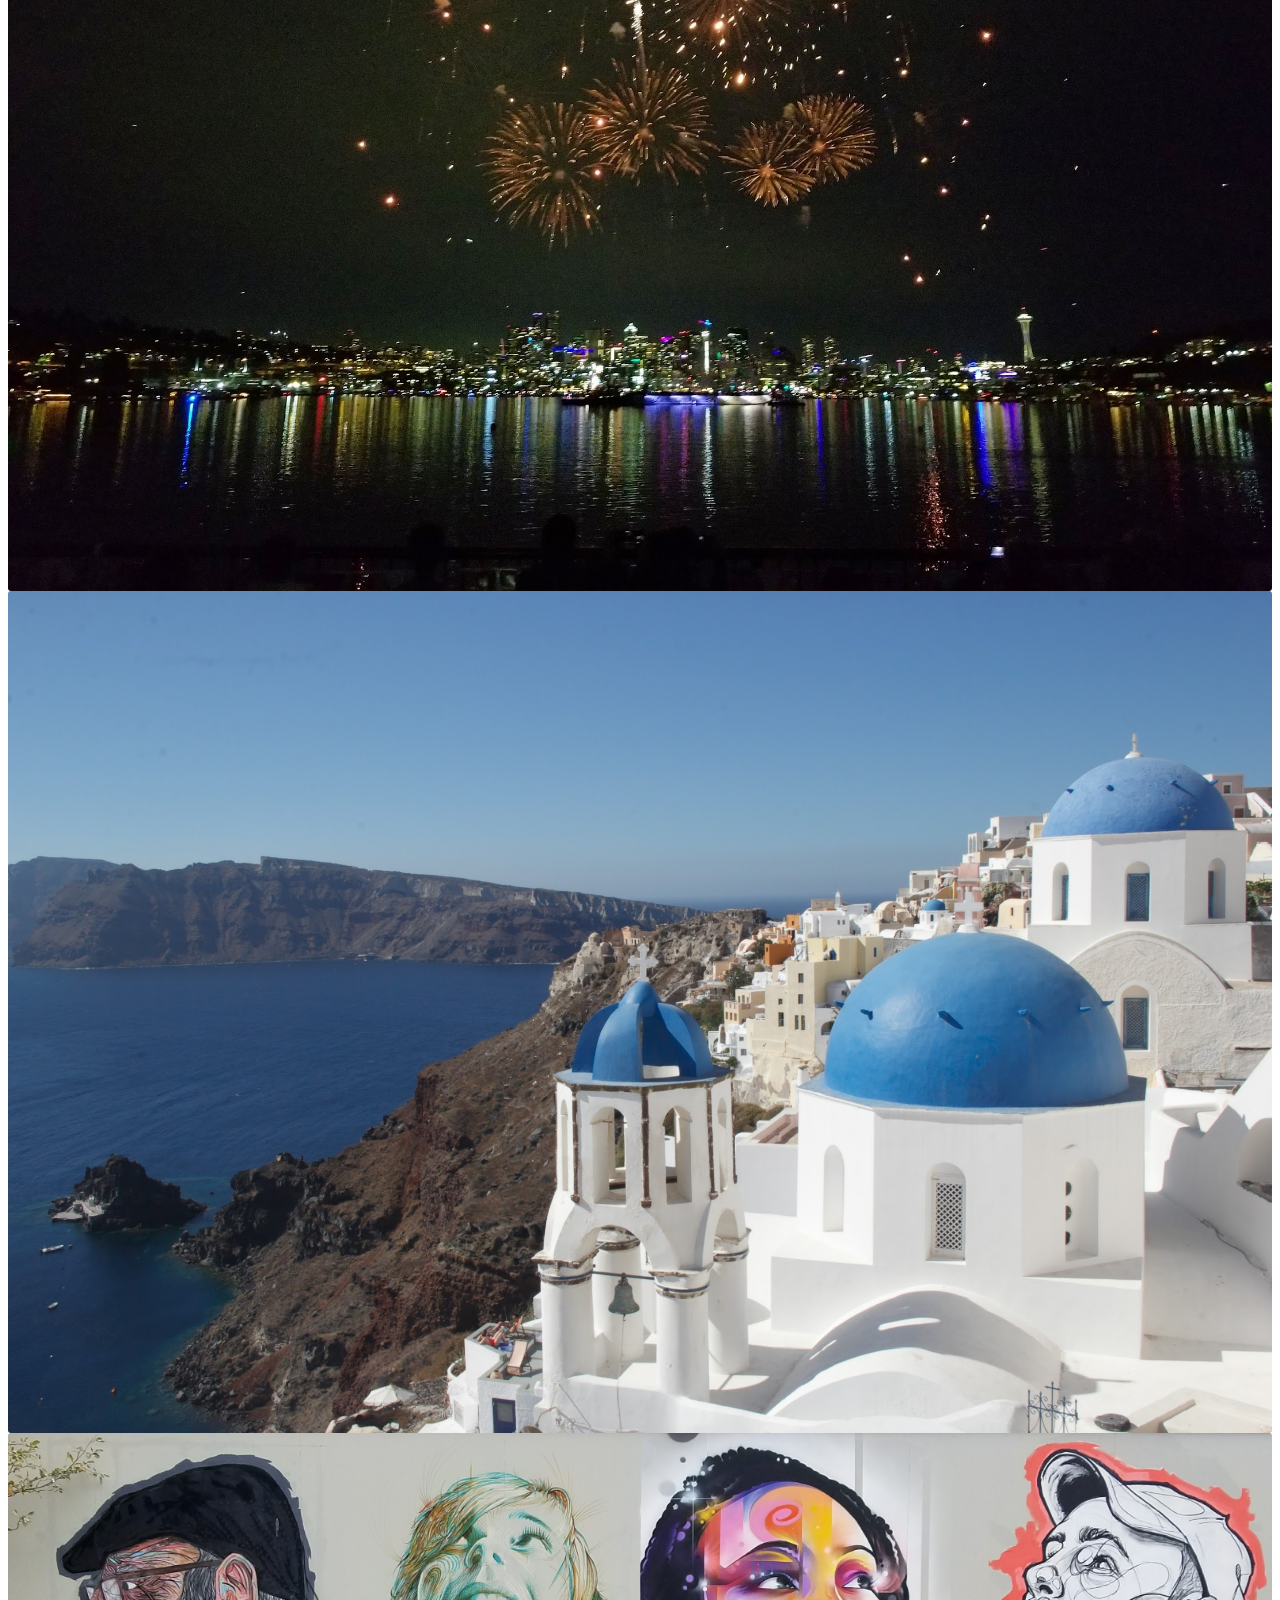
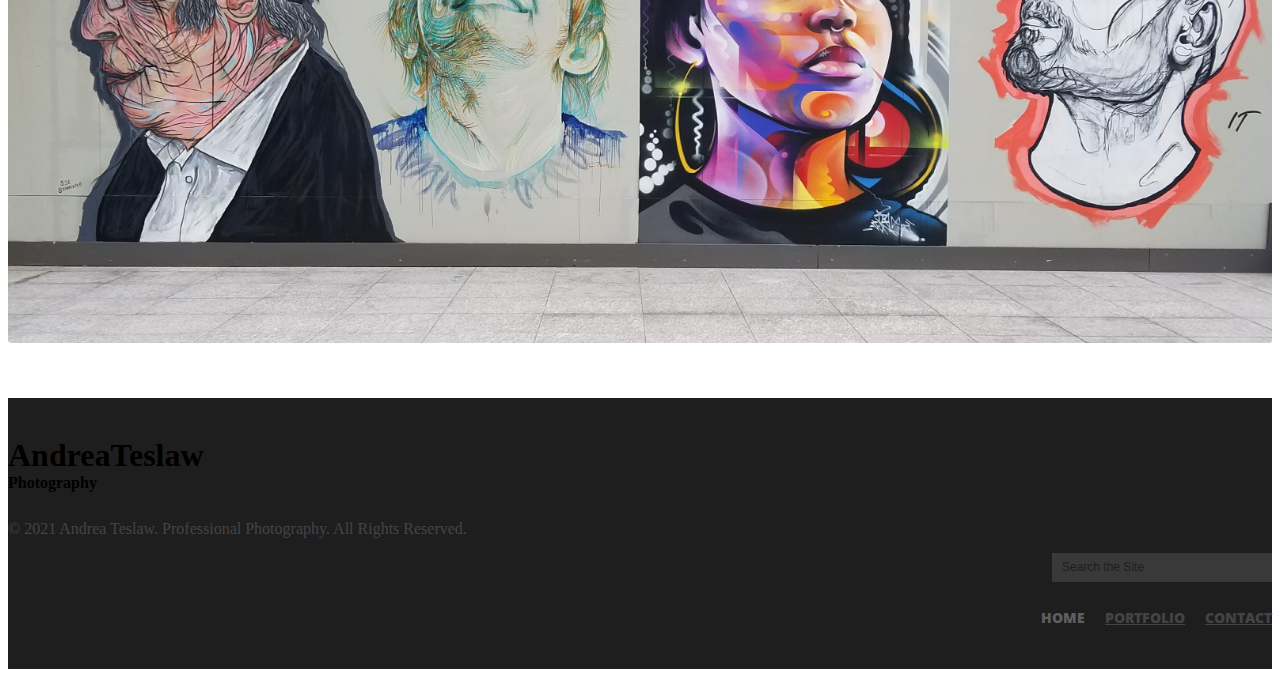
==== commit b29d63ce: "removed some libraries" ====
--- a/index.html
+++ b/index.html
@@ -8,21 +8,19 @@
 <meta name="author" content="">
 
 <link href='http://fonts.googleapis.com/css?family=Open+Sans:400,600,700,800' rel='stylesheet' type='text/css'>
-
-<link href="css/prettyPhoto.css" rel="stylesheet" type="text/css" />
 <link rel="stylesheet" id="camera-css"  href="css/camera.css" type="text/css" media="all">
-<link href="css/bootstrap.css" rel="stylesheet">
+<!-- <link href="css/bootstrap.css" rel="stylesheet"> -->
 <link href="css/theme.css" rel="stylesheet">
 <link rel="stylesheet" type="text/css" href="css/skins/tango/skin.css" />
-<link href="css/bootstrap-responsive.css" rel="stylesheet">
+<!-- <link href="css/bootstrap-responsive.css" rel="stylesheet"> -->
 </head>
 <body>
 	<!--header-->
     <div id="header">
-    	<div class="wrap">
-        	<div class="navbar navbar_ clearfix">
-            	<div class="container">
-                    <div class="row">
+    	<div id="wrap">
+        	<div id="navbar navbar_ clearfix">
+            	<div id="container">
+                    <div id="row">
                         <div class="span4">
                         <div class="name"><a href="index.html"></a><h1>AndreaTeslaw</h1><h4>Photography</h4></div>                        
                         </div>
--- a/css/theme.css
+++ b/css/theme.css
@@ -154,7 +154,6 @@
     list-style: none;
     zoom: 1;
     background:#fff;
-    /* border-top:4px #076FB4 solid; */
     padding: 14px 0 7px 0;
     margin: 0;
 }
@@ -203,6 +202,45 @@
     margin: 0;
     border-top:0;
 }
+#container,
+.navbar-static-top .container,
+.navbar-fixed-top .container,
+.navbar-fixed-bottom .container {
+  width: 940px;
+}
+
+.container {
+    width: auto;
+  }
+
+#container,
+  .navbar-static-top .container,
+  .navbar-fixed-top .container,
+  .navbar-fixed-bottom .container {
+    width: 1170px;
+  }
+#container:before,
+#container:after {
+  clear: both;
+}
+
+h2 + #row {
+	margin-top: 5px;
+  }
+
+#wrap {
+	padding-left:20px;
+	padding-right:20px;
+}
+
+#container {
+	margin-right: auto;
+	margin-left: auto;
+	*zoom: 1;
+  }
+  #container {
+    width: auto;
+  }
 .page_container {
 	padding-bottom:40px;
 	background:#FFF;
